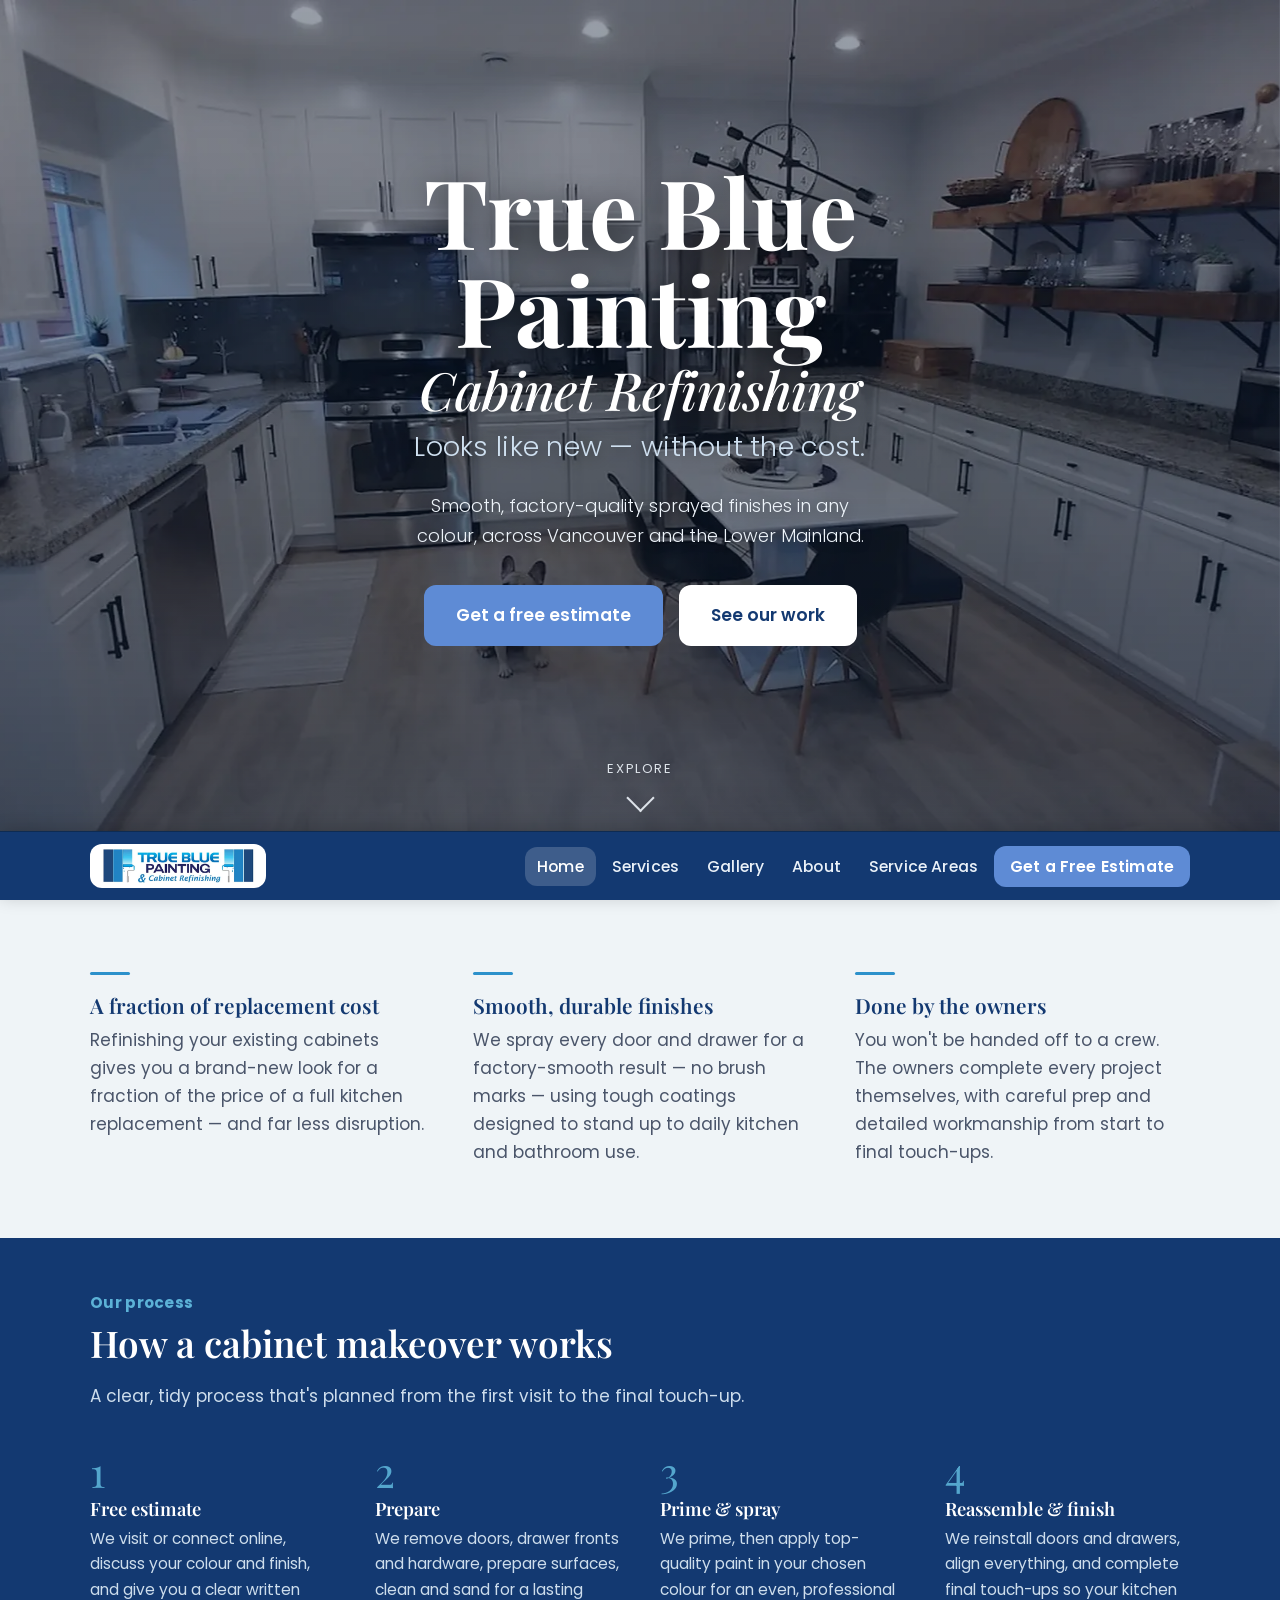
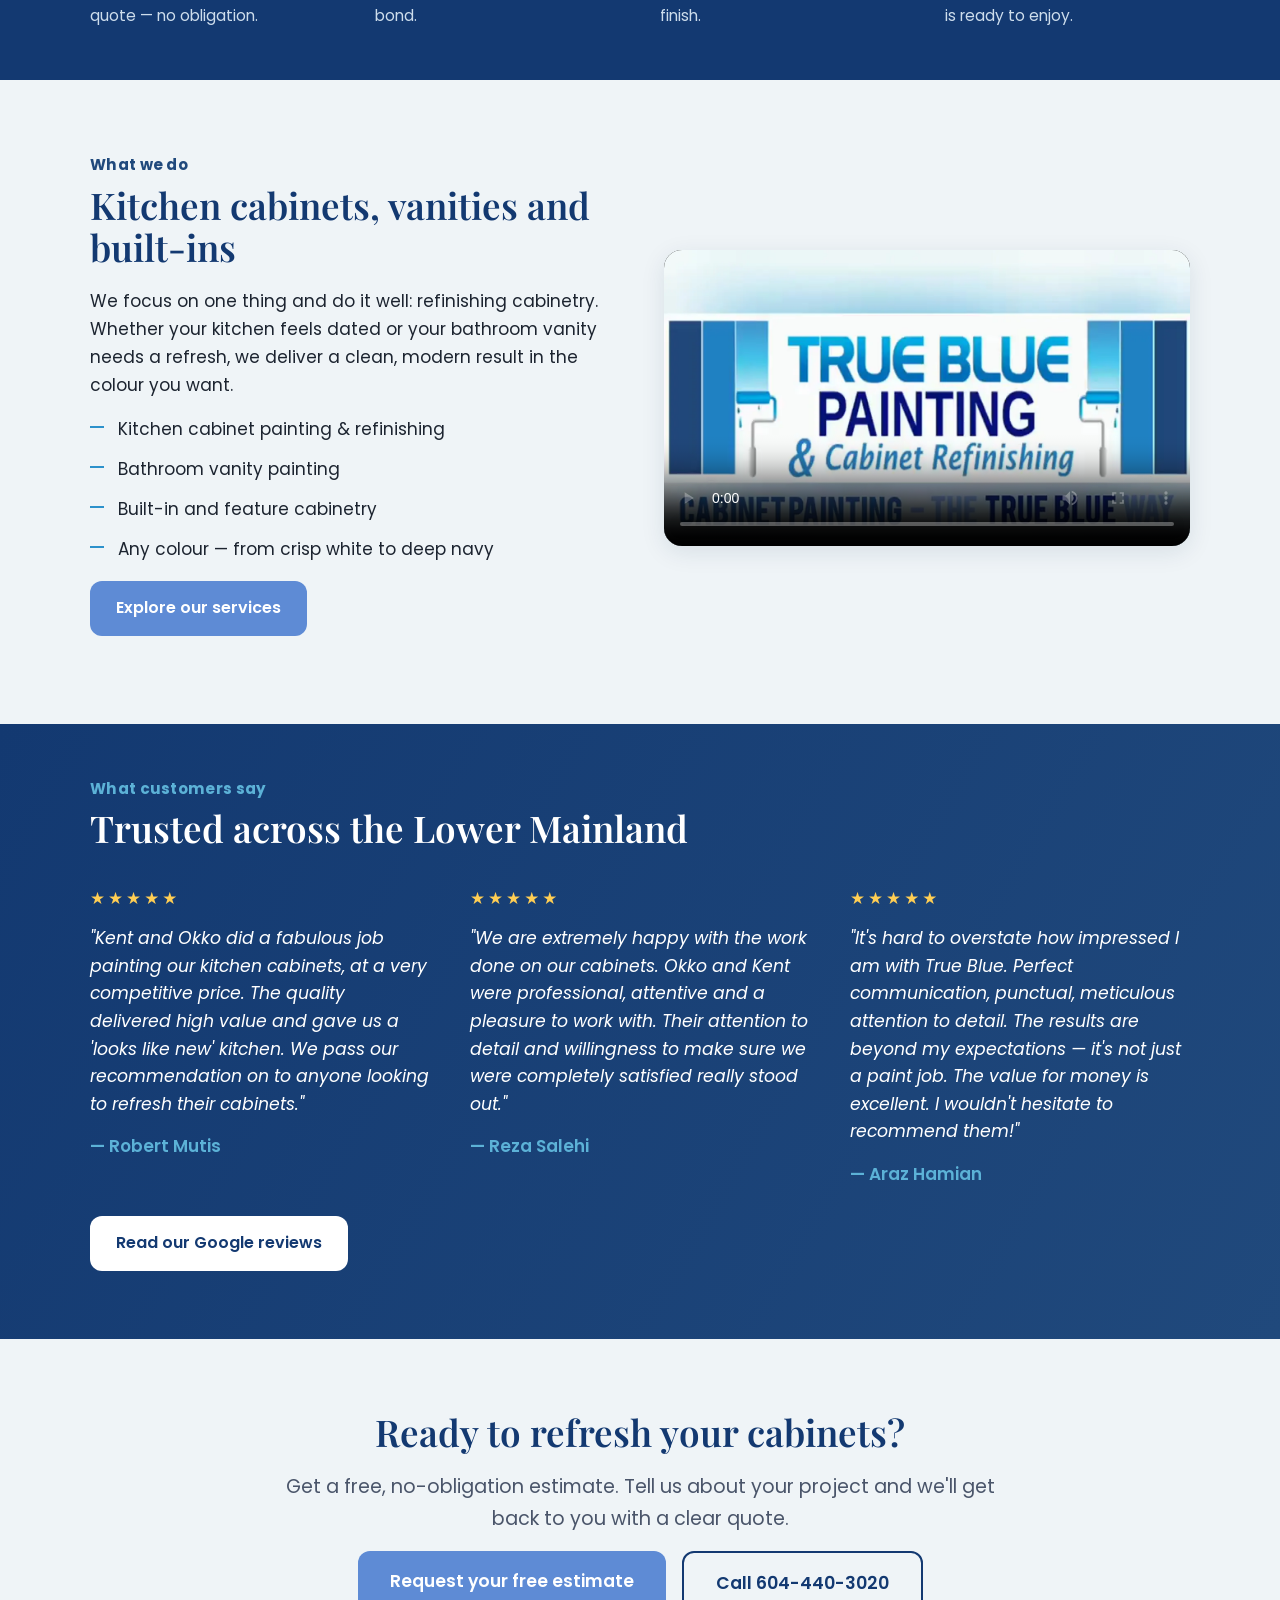
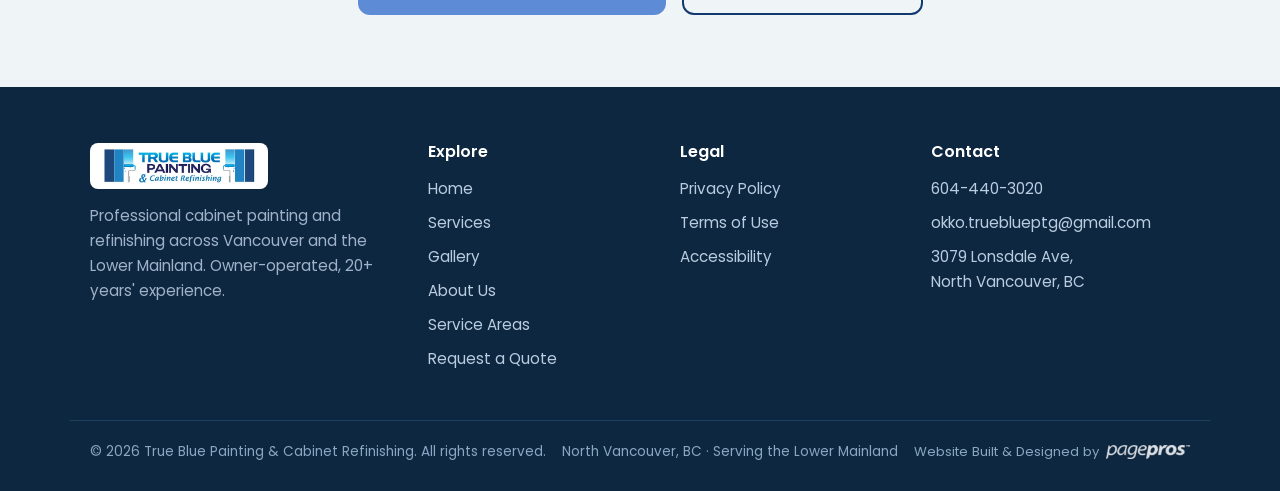
==== index.html @ 3042c71d "Add files via upload" ====
<!DOCTYPE html>
<html lang="en">
<head>
<meta charset="UTF-8">
<meta name="viewport" content="width=device-width, initial-scale=1, viewport-fit=cover">
<title>Cabinet Painting & Refinishing in Vancouver | True Blue Painting</title>
<meta name="description" content="True Blue Painting provides professional cabinet painting and refinishing across Vancouver, Burnaby, the North Shore and the Lower Mainland. Smooth sprayed finishes, any colour, 3-year warranty. Free estimates — call 604-440-3020.">
<link rel="canonical" href="https://truebluepainting.com/">
<meta property="og:title" content="Cabinet Painting & Refinishing in Vancouver | True Blue Painting">
<meta property="og:description" content="Transform kitchen cabinets and bathroom vanities with durable sprayed finishes in any colour. Owner-operated, 20+ years experience, 3-year warranty.">
<meta property="og:type" content="website">
<meta property="og:url" content="https://truebluepainting.com/">
<meta property="og:image" content="https://truebluepainting.com/assets/img/hero.webp">
<meta name="robots" content="index,follow">
<link rel="icon" type="image/png" sizes="48x48" href="assets/favicon-48.png">
<link rel="icon" type="image/png" sizes="512x512" href="assets/favicon-512.png">
<link rel="apple-touch-icon" href="assets/apple-touch-icon.png">
<link rel="preconnect" href="https://fonts.googleapis.com"><link rel="preconnect" href="https://fonts.gstatic.com" crossorigin>
<link href="https://fonts.googleapis.com/css2?family=Playfair+Display:wght@500;600;700&family=Poppins:wght@300;400;500;600;700&display=swap" rel="stylesheet">
<link rel="stylesheet" href="assets/style.css?v=1794429313">
<script type="application/ld+json">
{
  "@context":"https://schema.org",
  "@type":"HomeAndConstructionBusiness",
  "@id":"https://truebluepainting.com/#business",
  "name":"True Blue Painting & Cabinet Refinishing",
  "image":"https://truebluepainting.com/assets/img/hero.webp",
  "url":"https://truebluepainting.com/",
  "telephone":"+1-604-440-3020",
  "email":"okko.trueblueptg@gmail.com",
  "priceRange":"$$",
  "address":{"@type":"PostalAddress","streetAddress":"3079 Lonsdale Ave","addressLocality":"North Vancouver","addressRegion":"BC","addressCountry":"CA"},
  "areaServed":["Vancouver","Burnaby","North Vancouver","West Vancouver","Richmond","Surrey","Coquitlam","Port Coquitlam","Port Moody","New Westminster","Delta","Langley","Maple Ridge","Pitt Meadows","Abbotsford","Squamish","Lions Bay"],
  "description":"Cabinet painting and cabinet refinishing across Vancouver and the Lower Mainland. Smooth sprayed finishes in any colour with a 3-year warranty.",
  "founder":"Okko Eskes",
  "slogan":"Beautiful cabinets without the cost of replacement."
}
</script>
</head>
<body class="has-hero">
<a class="skip" href="#main">Skip to main content</a>

<!-- HEADER -->
<header class="site-header">
  <nav class="nav" aria-label="Primary">
    <a class="brand" href="index.html"><img class="logo" src="assets/img/logo-full.webp" alt="True Blue Painting and Cabinet Refinishing"></a>
    <button class="nav-toggle" aria-expanded="false" aria-controls="nav-links" aria-label="Open menu">
      <span></span><span></span><span></span>
    </button>
    <ul class="nav-links" id="nav-links">
      <li><a href="index.html" aria-current="page">Home</a></li>
      <li><a href="services.html">Services</a></li>
      <li><a href="gallery.html">Gallery</a></li>
      <li><a href="about.html">About</a></li>
      <li><a href="service-areas.html">Service Areas</a></li>
      <li><a class="nav-cta" href="quote.html">Get a Free Estimate</a></li>
    </ul>
  </nav>
</header>

<main id="main" tabindex="-1">

<!-- HERO -->
<section class="hero">
  <div class="hero-bg">
    <img src="assets/img/hero-main.webp" alt="A bright white kitchen refinished by True Blue Painting, with granite counters and open wood shelving" fetchpriority="high" decoding="async" width="2400" height="1200">
  </div>
  <div class="hero-inner">
    <h1 class="hero-brand reveal" style="--d:0s">
      <span class="brand-name">True Blue Painting</span>
      <span class="brand-sub">Cabinet Refinishing</span>
    </h1>
    <p class="hero-tagline reveal" style="--d:.16s">Looks like new — without the cost.</p>
    <p class="lead reveal" style="--d:.3s">Smooth, factory-quality sprayed finishes in any colour, across Vancouver and the Lower Mainland.</p>
    <div class="hero-ctas reveal" style="--d:.44s">
      <a class="btn btn-lg" href="quote.html">Get a free estimate</a>
      <a class="btn btn-lg btn-light" href="gallery.html">See our work</a>
    </div>
  </div>
  <a class="hero-scroll" href="#intro" aria-label="Scroll down to learn more">
    <span>Explore</span>
    <span class="chev" aria-hidden="true"></span>
  </a>
</section>

<!-- VALUE PROPS -->
<section id="intro">
  <div class="wrap">
    <div class="features">
      <div class="feature fade-in">
        <h3>A fraction of replacement cost</h3>
        <p>Refinishing your existing cabinets gives you a brand-new look for a fraction of the price of a full kitchen replacement — and far less disruption.</p>
      </div>
      <div class="feature fade-in d1">
        <h3>Smooth, durable finishes</h3>
        <p>We spray every door and drawer for a factory-smooth result — no brush marks — using tough coatings designed to stand up to daily kitchen and bathroom use.</p>
      </div>
      <div class="feature fade-in d2">
        <h3>Done by the owners</h3>
        <p>You won't be handed off to a crew. The owners complete every project themselves, with careful prep and detailed workmanship from start to final touch-ups.</p>
      </div>
    </div>
  </div>
</section>

<!-- PROCESS (real sequence -> numbered) -->
<section class="band section-tight">
  <div class="wrap">
    <p class="eyebrow" style="color:var(--wood)">Our process</p>
    <h2>How a cabinet makeover works</h2>
    <p style="max-width:62ch">A clear, tidy process that's planned from the first visit to the final touch-up.</p>
    <div class="flow">
      <div class="flow-step fade-in"><span class="n">1</span><h3>Free estimate</h3><p>We visit or connect online, discuss your colour and finish, and give you a clear written quote — no obligation.</p></div>
      <div class="flow-step fade-in d1"><span class="n">2</span><h3>Prepare</h3><p>We remove doors, drawer fronts and hardware, prepare surfaces, clean and sand for a lasting bond.</p></div>
      <div class="flow-step fade-in d2"><span class="n">3</span><h3>Prime &amp; spray</h3><p>We prime, then apply top-quality paint in your chosen colour for an even, professional finish.</p></div>
      <div class="flow-step fade-in d3"><span class="n">4</span><h3>Reassemble &amp; finish</h3><p>We reinstall doors and drawers, align everything, and complete final touch-ups so your kitchen is ready to enjoy.</p></div>
    </div>
  </div>
</section>

<!-- WHAT WE DO -->
<section>
  <div class="wrap two-col">
    <div>
      <p class="eyebrow">What we do</p>
      <h2>Kitchen cabinets, vanities and built-ins</h2>
      <p>We focus on one thing and do it well: refinishing cabinetry. Whether your kitchen feels dated or your bathroom vanity needs a refresh, we deliver a clean, modern result in the colour you want.</p>
      <ul class="checklist">
        <li>Kitchen cabinet painting &amp; refinishing</li>
        <li>Bathroom vanity painting</li>
        <li>Built-in and feature cabinetry</li>
        <li>Any colour — from crisp white to deep navy</li>
      </ul>
      <p style="margin-top:18px"><a class="btn" href="services.html">Explore our services</a></p>
    </div>
    <div>
      <video controls preload="metadata" playsinline poster="assets/vid/showcase-poster.webp"
             style="width:100%;border-radius:var(--radius);box-shadow:var(--shadow);background:#000;aspect-ratio:16/9"
             aria-label="Video showcasing True Blue Painting's cabinet refinishing work">
        <source src="assets/vid/showcase.mp4" type="video/mp4">
        Your browser doesn't support embedded video. <a href="assets/vid/showcase.mp4">Download the video</a> instead.
      </video>
    </div>
  </div>
</section>

<!-- REVIEWS -->
<section class="band band-wood section-tight">
  <div class="wrap">
    <p class="eyebrow" style="color:var(--wood)">What customers say</p>
    <h2>Trusted across the Lower Mainland</h2>
    <div class="quotes">
      <div class="quote fade-in">
        <div class="stars" aria-label="5 out of 5 stars">★★★★★</div>
        <p>"Kent and Okko did a fabulous job painting our kitchen cabinets, at a very competitive price. The quality delivered high value and gave us a 'looks like new' kitchen. We pass our recommendation on to anyone looking to refresh their cabinets."</p>
        <cite>— Robert Mutis</cite>
      </div>
      <div class="quote fade-in d1">
        <div class="stars" aria-label="5 out of 5 stars">★★★★★</div>
        <p>"We are extremely happy with the work done on our cabinets. Okko and Kent were professional, attentive and a pleasure to work with. Their attention to detail and willingness to make sure we were completely satisfied really stood out."</p>
        <cite>— Reza Salehi</cite>
      </div>
      <div class="quote fade-in d2">
        <div class="stars" aria-label="5 out of 5 stars">★★★★★</div>
        <p>"It's hard to overstate how impressed I am with True Blue. Perfect communication, punctual, meticulous attention to detail. The results are beyond my expectations — it's not just a paint job. The value for money is excellent. I wouldn't hesitate to recommend them!"</p>
        <cite>— Araz Hamian</cite>
      </div>
    </div>
    <p style="margin-top:28px"><a class="btn btn-light" href="https://share.google/3pnIwLA3FmVtyVYfr" target="_blank" rel="noopener">Read our Google reviews</a></p>
  </div>
</section>

<!-- CTA -->
<section>
  <div class="wrap center">
    <h2>Ready to refresh your cabinets?</h2>
    <p class="lead center">Get a free, no-obligation estimate. Tell us about your project and we'll get back to you with a clear quote.</p>
    <div class="hero-ctas" style="justify-content:center">
      <a class="btn btn-lg" href="quote.html">Request your free estimate</a>
      <a class="btn btn-lg btn-ghost" href="tel:+16044403020">Call 604-440-3020</a>
    </div>
  </div>
</section>

</main>

<!-- FOOTER -->
<footer class="site-footer">
  <div class="wrap footer-grid">
    <div>
      <a class="brand" href="index.html" style="color:#fff"><img class="logo" src="assets/img/logo-full.webp" alt="True Blue Painting and Cabinet Refinishing" style="height:46px;width:auto;background:#fff;padding:6px 10px;border-radius:8px"></a>
      <p style="margin-top:14px;color:#9fb3c8">Professional cabinet painting and refinishing across Vancouver and the Lower Mainland. Owner-operated, 20+ years' experience.</p>
    </div>
    <div>
      <h4>Explore</h4>
      <ul>
        <li><a href="index.html">Home</a></li>
        <li><a href="services.html">Services</a></li>
        <li><a href="gallery.html">Gallery</a></li>
        <li><a href="about.html">About Us</a></li>
        <li><a href="service-areas.html">Service Areas</a></li>
        <li><a href="quote.html">Request a Quote</a></li>
      </ul>
    </div>
    <div>
      <h4>Legal</h4>
      <ul>
        <li><a href="privacy-policy.html">Privacy Policy</a></li>
        <li><a href="terms-of-use.html">Terms of Use</a></li>
        <li><a href="accessibility.html">Accessibility</a></li>
      </ul>
    </div>
    <div>
      <h4>Contact</h4>
      <ul>
        <li><a href="tel:+16044403020">604-440-3020</a></li>
        <li><a href="mailto:okko.trueblueptg@gmail.com">okko.trueblueptg@gmail.com</a></li>
        <li>3079 Lonsdale Ave,<br>North Vancouver, BC</li>
      </ul>
    </div>
  </div>
  <div class="wrap footer-bottom">
    <span>© <span id="year">2025</span> True Blue Painting &amp; Cabinet Refinishing. All rights reserved.</span>
    <span>North Vancouver, BC · Serving the Lower Mainland</span>
    <a class="pagepros-credit" href="https://pagepros.io/" target="_blank" rel="noopener">Website Built &amp; Designed by <img src="assets/img/pagepros-logo.png" alt="Page Pros"></a>
  </div>
</footer>

<script>document.getElementById('year').textContent=new Date().getFullYear();</script>
<script src="assets/script.js?v=1794429313"></script>
</body>
</html>
---- assets/style.css ----
/* ===== True Blue Painting & Cabinet Refinishing — shared styles ===== */
:root{
  --blue-deep:#133971;   /* logo "PAINTING" navy */
  --blue:#2c91cb;        /* logo mid blue (accents, borders) */
  --blue-btn:#5e8bd5;    /* button colour (requested swatch) */
  --blue-dark:#20497c;   /* logo deep blue */
  --sky:#5cb2d7;         /* logo bright highlight */
  --paper:#eff4f7;       /* logo pale blue-white */
  --white:#ffffff;
  --ink:#1c2430;
  --ink-soft:#4a556a;
  --border:#d8e3ee;
  --wood:#5cb2d7;        /* accent now logo sky blue */
  --ok:#1f7a4d;
  --maxw:1140px;
  --header-h:72px;
  --radius:18px;      /* cards, forms, images (medium) */
  --radius-sm:12px;   /* buttons, inputs, nav items, chips (small) */
  --radius-lg:24px;   /* hero image, feature blocks (large) */
  --shadow:0 6px 24px rgba(18,48,79,.10);
  --font-head:"Playfair Display",Georgia,"Times New Roman",serif;
  --font-body:"Poppins",system-ui,-apple-system,Segoe UI,Roboto,Helvetica,Arial,sans-serif;
}
*{box-sizing:border-box}
html{scroll-behavior:smooth}
@media (prefers-reduced-motion:reduce){html{scroll-behavior:auto}*{animation-duration:.001ms!important;transition-duration:.001ms!important}}
html,body{overflow-x:hidden;max-width:100%}
body{
  margin:0;font-family:var(--font-body);color:var(--ink);
  background:var(--paper);line-height:1.65;font-size:17px;-webkit-font-smoothing:antialiased;
}
/* Long words/URLs/emails never force horizontal scroll */
p,li,a,span,h1,h2,h3,h4,figcaption,label,td,th{overflow-wrap:break-word}
h1,h2,h3,h4{font-family:var(--font-head);color:var(--blue-deep);line-height:1.15;font-weight:600;margin:0 0 .5em}
h1{font-size:clamp(2.1rem,5vw,3.4rem);letter-spacing:-.01em}
h2{font-size:clamp(1.6rem,3.4vw,2.3rem)}
h3{font-size:1.25rem}
p{margin:0 0 1rem;max-width:68ch}
a{color:var(--blue-dark)}
img{max-width:100%;height:auto;display:block}
.wrap{max-width:var(--maxw);margin:0 auto;padding:0 20px}
.sr-only{position:absolute;width:1px;height:1px;padding:0;margin:-1px;overflow:hidden;clip:rect(0,0,0,0);border:0}

/* Skip link */
.skip{position:absolute;left:8px;top:-48px;background:var(--blue-deep);color:#fff;padding:10px 16px;border-radius:var(--radius-sm);z-index:200;transition:top .15s}
.skip:focus{top:8px}

/* Focus visibility */
a:focus-visible,button:focus-visible,input:focus-visible,textarea:focus-visible,select:focus-visible,[tabindex]:focus-visible{
  outline:3px solid var(--blue-deep);outline-offset:2px;border-radius:8px;
  box-shadow:0 0 0 5px rgba(92,178,215,.45)
}
/* On dark bands, use a light focus ring so it stays visible */
.band a:focus-visible,.band button:focus-visible,.site-footer a:focus-visible{
  outline-color:#fff;box-shadow:0 0 0 5px rgba(92,178,215,.6)
}

/* ===== Header ===== */
/* Default (non-hero pages): solid sticky bar at top */
.site-header{position:sticky;top:0;left:0;right:0;z-index:100;background:var(--blue-deep);border-bottom:1px solid #0e2b52}
body:not(.has-hero) main{padding-top:0}

/* Hero pages: bar sits at the BOTTOM of the hero (solid blue, full width) */
body.has-hero .site-header{position:absolute;top:var(--hero-bar-top,calc(100svh - var(--header-h)));bottom:auto;background:var(--blue-deep);border-bottom:none;border-top:1px solid #0e2b52;box-shadow:0 -2px 16px rgba(0,0,0,.18)}
/* Once scrolled past the hero, JS adds .stuck -> fixed solid bar at top */
body.has-hero .site-header.stuck{position:fixed;top:0;bottom:auto;border-top:none;border-bottom:1px solid #0e2b52;box-shadow:0 2px 16px rgba(0,0,0,.18);animation:headerDrop .3s ease}
@keyframes headerDrop{from{transform:translateY(-100%)}to{transform:translateY(0)}}
@media (prefers-reduced-motion:reduce){body.has-hero .site-header.stuck{animation:none}}
.nav{display:flex;align-items:center;justify-content:space-between;gap:16px;padding:12px 20px;max-width:var(--maxw);margin:0 auto}
.brand{display:flex;align-items:center;gap:12px;text-decoration:none;color:var(--blue-deep);font-family:var(--font-head);font-weight:600;font-size:1.15rem;line-height:1.1}
.brand .logo{height:44px;width:auto;flex:0 0 auto;background:#fff;padding:5px 9px;border-radius:var(--radius-sm)}
@media (max-width:520px){.brand .logo{height:36px}}
.brand .brand-text{display:none}
.nav-links{display:flex;align-items:center;gap:4px;list-style:none;margin:0;padding:0}
.nav-links a{text-decoration:none;color:#eaf1f8;padding:9px 12px;border-radius:var(--radius-sm);font-weight:500;font-size:.98rem;letter-spacing:.01em}
.nav-links a:hover{background:rgba(255,255,255,.14);color:#fff}
.nav-links a[aria-current="page"]:not(.nav-cta){color:#fff;background:rgba(255,255,255,.18)}
.nav-cta[aria-current="page"]{color:#fff!important;background:var(--blue-btn)!important}
.nav-cta{background:var(--blue-btn);color:#fff!important;padding:10px 16px!important;border-radius:var(--radius-sm);font-weight:600!important}
.nav-cta:hover{background:var(--blue-dark)}
.nav-toggle{display:none;background:none;border:1px solid rgba(255,255,255,.4);border-radius:var(--radius-sm);padding:8px 10px;cursor:pointer}
.nav-toggle span{display:block;width:22px;height:2px;background:#fff;margin:4px 0}
@media (max-width:860px){
  .nav-toggle{display:block}
  /* Default: dropdown from the top (non-hero pages & stuck header) */
  .nav-links{position:fixed;inset:var(--header-h) 0 auto 0;flex-direction:column;align-items:stretch;background:var(--blue-deep);border-bottom:1px solid #0e2b52;padding:12px 20px;gap:2px;transform:translateY(-130%);transition:transform .25s,visibility .25s;visibility:hidden;box-shadow:var(--shadow)}
  .nav-links.open{transform:translateY(0);visibility:visible}
  .nav-cta{display:block;text-align:center;margin-top:6px}
  .nav-links a{padding:13px 12px;font-size:1.05rem}
  /* Hero pages before scroll: bar is at the bottom, so menu expands UPWARD */
  body.has-hero .site-header:not(.stuck) .nav-links{inset:auto 0 var(--header-h) 0;border-bottom:none;border-top:1px solid #0e2b52;transform:translateY(130%)}
  body.has-hero .site-header:not(.stuck) .nav-links.open{transform:translateY(0)}
}

/* ===== Buttons ===== */
.btn{display:inline-block;background:var(--blue-btn);color:#fff;text-decoration:none;font-weight:600;padding:14px 26px;border-radius:var(--radius-sm);border:none;cursor:pointer;font-size:1rem;transition:background .15s,transform .05s}
.btn:hover{background:var(--blue-dark)}
.btn:active{transform:translateY(1px)}
.btn-lg{padding:16px 32px;font-size:1.08rem}
.btn-ghost{background:transparent;color:var(--blue-deep);border:2px solid var(--blue-deep)}
.btn-ghost:hover{background:var(--blue-deep);color:#fff}
.btn-light{background:#fff;color:var(--blue-deep)}
.btn-light:hover{background:#eef2f6}

/* ===== Sections ===== */
section{padding:72px 0}
.section-tight{padding:52px 0}
.lead{font-size:1.2rem;color:var(--ink-soft);max-width:60ch}
.center{text-align:center}
.center p{margin-left:auto;margin-right:auto}
.eyebrow{color:var(--blue-dark);font-weight:700;font-size:.95rem;letter-spacing:.02em;margin:0 0 .4rem}

/* ===== Hero (full-screen, overlaid text) ===== */
.hero{
  position:relative;
  min-height:100vh;min-height:100svh;
  display:flex;align-items:center;justify-content:center;
  text-align:center;color:#fff;overflow:hidden;
  padding:40px 20px calc(var(--header-h) + 60px);   /* bottom room for the nav bar + scroll cue */
}
.hero-bg{position:absolute;inset:0;z-index:0;overflow:hidden}
.hero-bg img{width:100%;height:100%;object-fit:cover;transform:scale(1.08);animation:heroZoom 18s ease-out forwards}
@keyframes heroZoom{from{transform:scale(1.08)}to{transform:scale(1)}}
.hero-bg::after{content:"";position:absolute;inset:0;
  background:linear-gradient(to bottom,rgba(10,26,48,.42),rgba(10,26,48,.5) 55%,rgba(10,26,48,.68));}
.hero-inner{position:relative;z-index:1;max-width:680px;margin:0 auto}
/* Hero brand lockup — dominant name, mid-size sub, then tagline */
.hero-brand{margin:0 0 .5rem;text-shadow:0 2px 28px rgba(0,0,0,.45);line-height:1.02;display:flex;flex-direction:column;gap:.1em}
.hero-brand .brand-name{color:#fff;font-weight:700;font-size:clamp(2.9rem,8.5vw,6rem)}
.hero-brand .brand-sub{color:#fff;font-weight:500;font-style:italic;font-size:clamp(1.7rem,5vw,3.3rem)}
.hero-tagline{color:#cfe0f0;font-family:var(--font-body);font-weight:300;letter-spacing:.01em;font-size:clamp(1.1rem,2.8vw,1.7rem);margin:0 0 1.3rem;text-shadow:0 1px 14px rgba(0,0,0,.4)}
.hero .lead{color:#eef4fa;max-width:48ch;margin:0 auto 2.2rem;text-shadow:0 1px 12px rgba(0,0,0,.35);font-size:1.12rem;font-weight:300}
.hero-ctas{display:flex;flex-wrap:wrap;gap:16px;justify-content:center}
/* Staggered reveal-on-load */
.reveal{opacity:0;transform:translateY(22px);animation:revealUp .9s cubic-bezier(.2,.65,.3,1) forwards;animation-delay:var(--d,0s)}
@keyframes revealUp{to{opacity:1;transform:translateY(0)}}
@media (prefers-reduced-motion:reduce){
  .hero-bg img{animation:none;transform:scale(1)}
  .reveal{opacity:1;transform:none;animation:none}
}
/* Scroll-down cue */
.hero-scroll{position:absolute;left:50%;bottom:calc(var(--header-h) + 20px);transform:translateX(-50%);z-index:1;
  color:#eef4fa;font-size:.82rem;letter-spacing:.12em;text-transform:uppercase;text-decoration:none;
  display:flex;flex-direction:column;align-items:center;gap:8px;opacity:.9}
.hero-scroll:hover{opacity:1;color:#fff}
.hero-scroll .chev{width:20px;height:20px;border-right:2px solid currentColor;border-bottom:2px solid currentColor;transform:rotate(45deg);animation:heroBounce 1.8s infinite}
@keyframes heroBounce{0%,100%{transform:rotate(45deg) translate(0,0)}50%{transform:rotate(45deg) translate(4px,4px)}}
@media (prefers-reduced-motion:reduce){.hero-scroll .chev{animation:none}}
@media (max-width:600px){
  /* Shorter, more compact hero on mobile so it all fits and more of the wide photo shows */
  .hero{min-height:0;flex-direction:column;padding-top:calc(var(--header-h) + 28px);padding-bottom:40px}
  .hero-inner{width:100%}
  /* Smaller, tighter brand lockup */
  .hero-brand .brand-name{font-size:clamp(2.3rem,10.5vw,3.2rem)}
  .hero-brand .brand-sub{font-size:clamp(1.3rem,6vw,1.9rem)}
  .hero-brand{margin-bottom:.3rem}
  .hero-tagline{font-size:1rem;margin-bottom:.9rem}
  .hero .lead{font-size:.95rem;line-height:1.5;margin-bottom:1.3rem;max-width:34ch}
  /* Compact, auto-width buttons */
  .hero-ctas{gap:10px;flex-direction:column;align-items:center;margin-bottom:.2rem}
  .hero-ctas .btn-lg{padding:12px 26px;font-size:.98rem;width:auto;min-width:210px}
  /* Scroll cue flows below buttons, compact, well clear of the nav bar */
  .hero-scroll{position:static;transform:none;left:auto;bottom:auto;margin:1rem auto 0;width:100%}
  .hero-scroll .chev{width:16px;height:16px}
}

/* ===== Before/After slider ===== */
.ba{position:relative;width:100%;aspect-ratio:4/3;border-radius:var(--radius);overflow:hidden;box-shadow:var(--shadow);user-select:none;background:#dfe4ea}
.ba img{position:absolute;inset:0;width:100%;height:100%;object-fit:cover}
.ba .after-img{clip-path:inset(0 0 0 50%)}
.ba-label{position:absolute;bottom:12px;padding:5px 11px;border-radius:999px;font-size:.78rem;font-weight:700;letter-spacing:.03em;color:#fff;background:rgba(18,48,79,.82)}
.ba-label.before{left:12px}
.ba-label.after{right:12px;background:rgba(31,111,178,.9)}
.ba-range{position:absolute;inset:0;width:100%;height:100%;margin:0;opacity:0;cursor:ew-resize}
.ba-handle{position:absolute;top:0;bottom:0;left:50%;width:4px;background:#fff;transform:translateX(-50%);box-shadow:0 0 0 1px rgba(18,48,79,.25);pointer-events:none}
.ba-handle::after{content:"";position:absolute;top:50%;left:50%;width:40px;height:40px;transform:translate(-50%,-50%);background:#fff;border-radius:50%;box-shadow:var(--shadow);background-image:url("data:image/svg+xml,%3Csvg xmlns='http://www.w3.org/2000/svg' width='22' height='22' fill='none' stroke='%2312304f' stroke-width='2.2' stroke-linecap='round' stroke-linejoin='round'%3E%3Cpath d='M8 7l-4 4 4 4M14 7l4 4-4 4'/%3E%3C/svg%3E");background-repeat:no-repeat;background-position:center}

/* ===== Cards ===== */
.grid{display:grid;gap:24px}
.cols-2{grid-template-columns:repeat(2,1fr)}
.cols-3{grid-template-columns:repeat(3,1fr)}
.cols-4{grid-template-columns:repeat(4,1fr)}
@media (max-width:860px){.cols-3,.cols-4{grid-template-columns:1fr 1fr}}
@media (max-width:560px){.cols-2,.cols-3,.cols-4{grid-template-columns:1fr}}
.card{background:#fff;border:1px solid var(--border);border-radius:var(--radius);padding:28px;border-top:4px solid var(--blue)}
.card h3{margin-top:0}

/* ===== Steps (real sequence => numbering OK) ===== */
.steps{counter-reset:step;display:grid;gap:20px;grid-template-columns:repeat(4,1fr)}
@media (max-width:860px){.steps{grid-template-columns:1fr 1fr}}
@media (max-width:560px){.steps{grid-template-columns:1fr}}
.step{background:#fff;border:1px solid var(--border);border-radius:var(--radius);padding:24px 22px;position:relative}
.step::before{counter-increment:step;content:counter(step);display:inline-flex;align-items:center;justify-content:center;width:38px;height:38px;border-radius:50%;background:var(--blue-deep);color:#fff;font-family:var(--font-head);font-weight:600;margin-bottom:12px}
.step h3{font-size:1.1rem;margin:0 0 .3rem}
.step p{font-size:.96rem;margin:0;color:var(--ink-soft)}

/* ===== Band ===== */
.band{background:var(--blue-deep);color:#eaf1f8}
.band h2,.band h3{color:#fff}
.band p{color:#cdddec}
/* Step cards sit on the band but have white backgrounds — keep their text dark */
.band .step h3{color:var(--blue-deep)}
.band .step p{color:var(--ink-soft)}
.band-wood{background:linear-gradient(120deg,var(--blue-deep),var(--blue-dark))}

/* ===== Gallery ===== */
.gallery{display:grid;grid-template-columns:repeat(3,1fr);gap:20px;align-items:stretch}
@media (max-width:860px){.gallery{grid-template-columns:1fr 1fr}}
@media (max-width:560px){.gallery{grid-template-columns:1fr}}
.gallery figure{margin:0;border-radius:var(--radius);overflow:hidden;background:#fff;display:flex;flex-direction:column;box-shadow:0 4px 16px rgba(18,48,79,.07)}
.gallery figure img{width:100%;aspect-ratio:3/2;object-fit:cover;display:block}
.gallery figcaption{padding:14px 16px;font-size:.95rem;color:var(--blue-deep);font-weight:500}

/* ===== Reviews ===== */
.review{background:#fff;border:1px solid var(--border);border-radius:var(--radius);padding:26px}
.review .stars{color:#a06c00;letter-spacing:2px;margin-bottom:10px}
.review p{font-style:italic;color:var(--ink)}
.review cite{display:block;margin-top:12px;font-style:normal;font-weight:600;color:var(--blue-deep)}

/* ===== Areas list ===== */
.areas{columns:3;column-gap:28px}
@media (max-width:760px){.areas{columns:2}}
@media (max-width:460px){.areas{columns:1}}
.areas li{margin:0 0 8px;break-inside:avoid;list-style:none}
.areas a{text-decoration:none;color:var(--ink)}
.areas a:hover{color:var(--blue)}
.areas li::before{content:"›";color:var(--wood);font-weight:700;margin-right:8px}

/* ===== Forms ===== */
.form{background:#fff;border:1px solid var(--border);border-radius:var(--radius);padding:30px;box-shadow:var(--shadow)}
.field{margin-bottom:18px}
.field label{display:block;font-weight:600;margin-bottom:6px;color:var(--blue-deep)}
.field .req{color:#b3261e}
.field input,.field textarea,.field select{width:100%;padding:12px 14px;border:1px solid #c6ced8;border-radius:var(--radius-sm);font:inherit;background:#fff;color:var(--ink)}
.field input:focus,.field textarea:focus{border-color:var(--blue)}
.field textarea{min-height:130px;resize:vertical}
.field .hint{font-size:.85rem;color:var(--ink-soft);margin-top:4px}
fieldset{border:none;margin:0;padding:0}

/* ===== Contact strip ===== */
.contact-strip{display:grid;grid-template-columns:repeat(3,1fr);gap:18px}
@media (max-width:760px){.contact-strip{grid-template-columns:1fr}}
.contact-strip a,.contact-strip>div{display:flex;gap:14px;align-items:center;background:#fff;border:1px solid var(--border);border-radius:var(--radius);padding:18px;text-decoration:none;color:var(--ink);min-width:0}
.contact-strip a:hover{border-color:var(--blue)}
.contact-strip a>span:last-child,.contact-strip>div>span:last-child{min-width:0;overflow-wrap:anywhere}
.contact-strip b{display:block;color:var(--blue-deep)}

/* ===== Footer ===== */
.site-footer{background:#0e2740;color:#b9cde0;padding:56px 0 28px;font-size:.95rem}
.site-footer h4{color:#fff;font-family:var(--font-body);font-size:1rem;margin:0 0 14px}
.footer-grid{display:grid;grid-template-columns:1.4fr 1fr 1fr 1.2fr;gap:36px}
@media (max-width:760px){.footer-grid{grid-template-columns:1fr 1fr}}
@media (max-width:460px){.footer-grid{grid-template-columns:1fr}}
.site-footer a{color:#b9cde0;text-decoration:none}
.site-footer a:hover{color:#fff;text-decoration:underline}
.site-footer ul{list-style:none;margin:0;padding:0}
.site-footer li{margin-bottom:9px}
.footer-bottom{border-top:1px solid #1d3f60;margin-top:40px;padding-top:20px;display:flex;flex-wrap:wrap;justify-content:space-between;gap:12px;color:#8aa6c2;font-size:.85rem}
.footer-bottom a{color:#8aa6c2}

/* ===== Legal pages ===== */
.legal{max-width:800px;margin:0 auto;padding:56px 20px}
.legal h2{margin-top:2em}
.legal h1{margin-bottom:.2em}
.legal .updated{color:var(--ink-soft);margin-bottom:2em}
.legal ul{padding-left:1.2em}
.legal li{margin-bottom:.5em}

/* ===== Misc ===== */
.pill{display:inline-block;background:#dcebf6;color:var(--blue-deep);font-weight:600;font-size:.85rem;padding:5px 13px;border-radius:999px;margin-bottom:16px}
.divider{height:1px;background:var(--border);margin:0}
.two-col{display:grid;grid-template-columns:1fr 1fr;gap:48px;align-items:center}
.two-col>*{min-width:0}
@media (max-width:860px){.two-col{grid-template-columns:1fr;gap:28px}}
.checklist{list-style:none;padding:0;margin:0}
.checklist li{padding-left:28px;position:relative;margin-bottom:12px}
.checklist li::before{content:"";position:absolute;left:0;top:11px;width:14px;height:2px;background:var(--blue)}
.breadcrumb{font-size:.88rem;color:var(--ink-soft);padding:16px 0 0}
.breadcrumb a{color:var(--ink-soft)}

/* ===== Scroll-reveal for sections below the hero ===== */
.fade-in{opacity:0;transform:translateY(28px);transition:opacity .7s ease,transform .7s cubic-bezier(.2,.65,.3,1)}
.fade-in.in{opacity:1;transform:none}
.fade-in.d1{transition-delay:.08s}
.fade-in.d2{transition-delay:.16s}
.fade-in.d3{transition-delay:.24s}
@media (prefers-reduced-motion:reduce){.fade-in{opacity:1;transform:none;transition:none}}

/* ===== Open, boxless layouts (replacing repetitive cards) ===== */
/* Feature columns — no border, no box, just content + whitespace */
.features{display:grid;grid-template-columns:repeat(3,1fr);gap:48px}
@media (max-width:760px){.features{grid-template-columns:1fr;gap:36px}}
.feature{position:relative;padding-top:22px}
.feature::before{content:"";position:absolute;top:0;left:0;width:40px;height:3px;background:var(--blue);border-radius:2px}
.feature h3{margin:0 0 .5rem;font-size:1.3rem}
.feature p{margin:0;color:var(--ink-soft)}
.band .feature h3{color:#fff}
.band .feature p{color:#cdddec}
.band .feature::before{background:var(--sky)}

/* Process flow — big numbers, no boxes */
.flow{display:grid;grid-template-columns:repeat(4,1fr);gap:40px;margin-top:40px;counter-reset:fstep}
@media (max-width:760px){.flow{grid-template-columns:1fr 1fr;gap:32px}}
@media (max-width:460px){.flow{grid-template-columns:1fr}}
.flow-step{counter-increment:fstep}
.flow-step .n{font-family:var(--font-head);font-size:2.6rem;line-height:1;color:var(--sky);opacity:.9;margin-bottom:.4rem;display:block}
.flow-step h3{margin:0 0 .4rem;font-size:1.15rem;color:#fff}
.flow-step p{margin:0;font-size:.97rem;color:#cdddec}

/* Quotes — open testimonial style, no heavy box */
.quotes{display:grid;grid-template-columns:repeat(3,1fr);gap:40px;margin-top:36px}
@media (max-width:760px){.quotes{grid-template-columns:1fr;gap:32px}}
.quote{position:relative;padding-left:0}
.quote .stars{color:#ffce54;letter-spacing:3px;margin-bottom:12px;font-size:1.05rem}
.quote p{font-style:italic;font-size:1.08rem;line-height:1.6;color:#fff;margin:0 0 14px}
.quote cite{font-style:normal;font-weight:600;color:var(--sky)}

/* Plain contact rows — no boxes */
.contact-rows{display:flex;flex-direction:column;gap:2px;margin-top:20px}
.contact-rows a,.contact-rows div{display:block;padding:14px 0;border-bottom:1px solid var(--border);text-decoration:none;color:var(--ink)}
.contact-rows a:last-child,.contact-rows div:last-child{border-bottom:none}
.contact-rows b{display:block;color:var(--blue-deep);font-size:.85rem;text-transform:uppercase;letter-spacing:.06em;margin-bottom:3px}
.contact-rows a:hover b{color:var(--blue)}

/* Contact rows on dark bands */
.band .contact-rows a,.band .contact-rows div{color:#eaf1f8;border-bottom-color:rgba(255,255,255,.18)}
.band .contact-rows b{color:#fff}
.band .contact-rows a:hover b{color:var(--sky)}

/* ===== Page Pros footer credit ===== */
.pagepros-credit{display:inline-flex;align-items:center;gap:7px;color:#8aa6c2;font-size:.82rem;text-decoration:none;white-space:nowrap}
.pagepros-credit img{height:14px;width:auto;opacity:.85;transition:opacity .15s}
.pagepros-credit:hover{color:#cfe0f0}
.pagepros-credit:hover img{opacity:1}
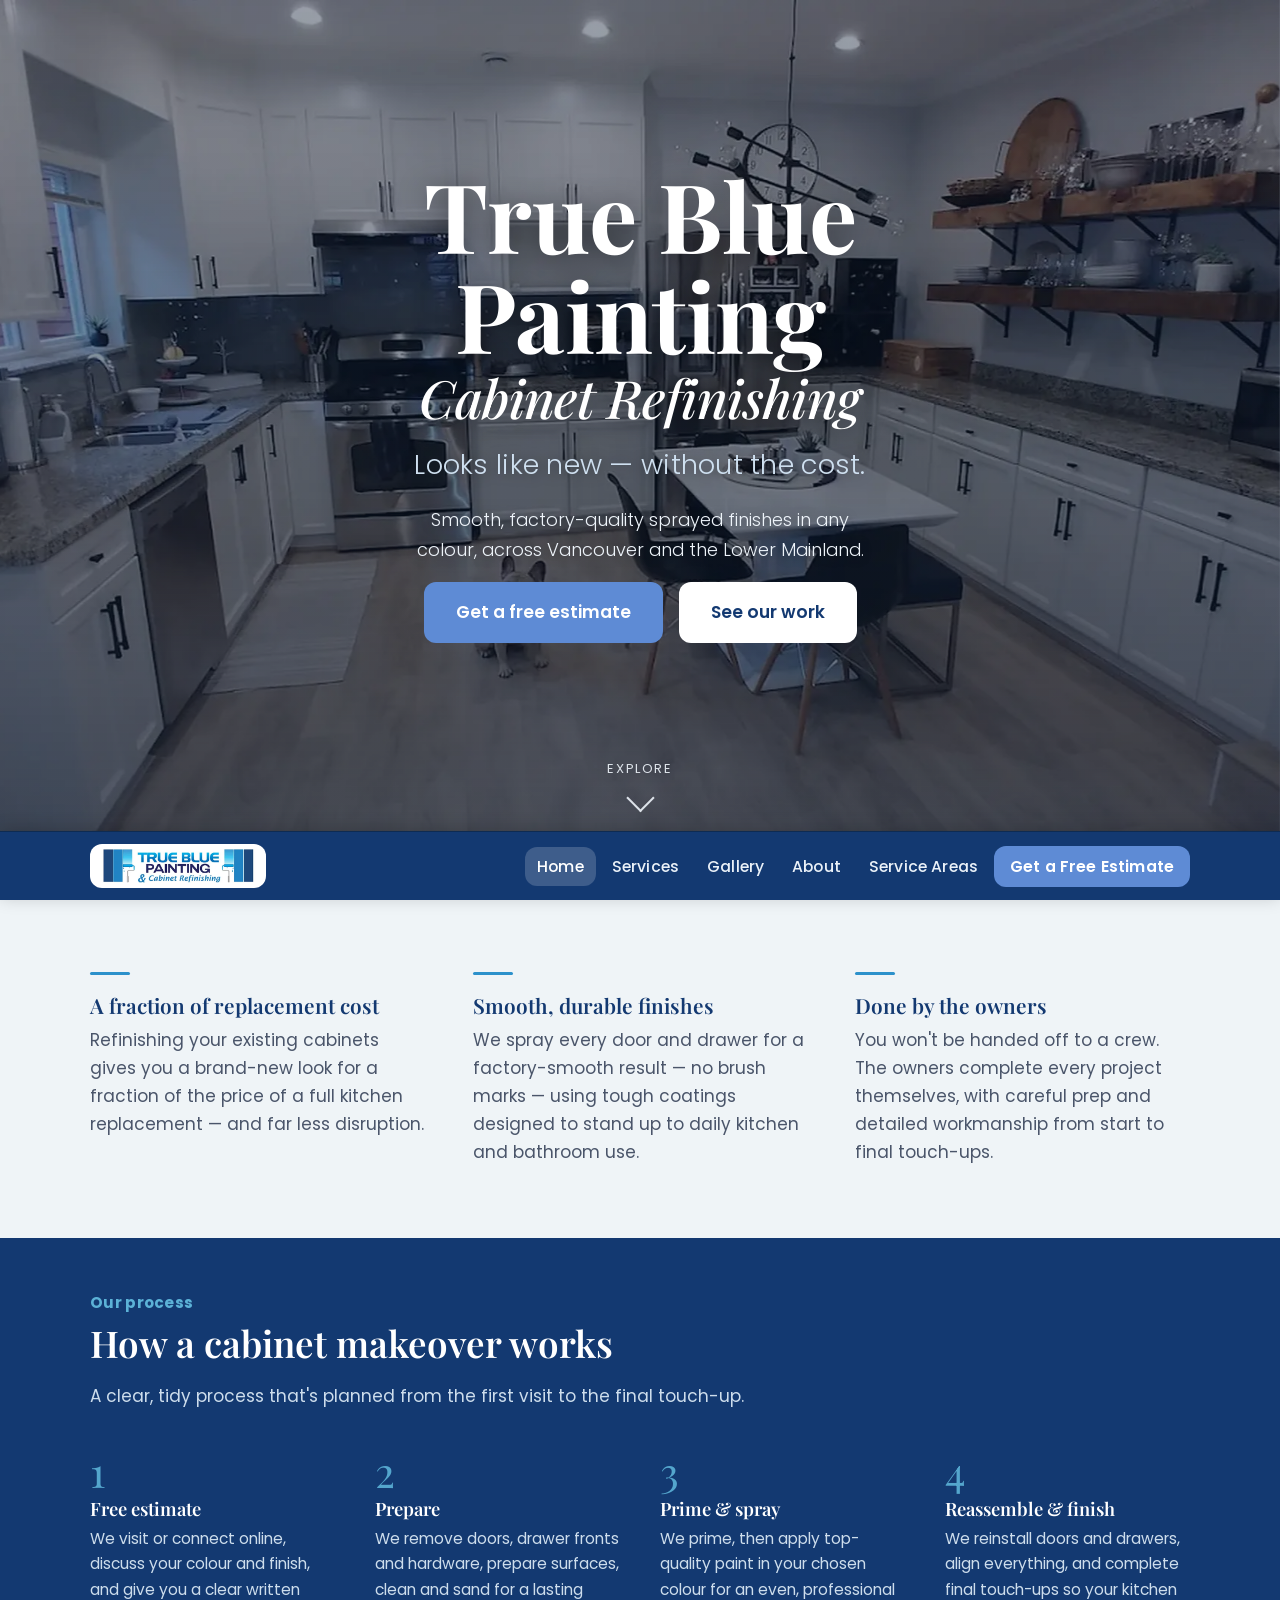
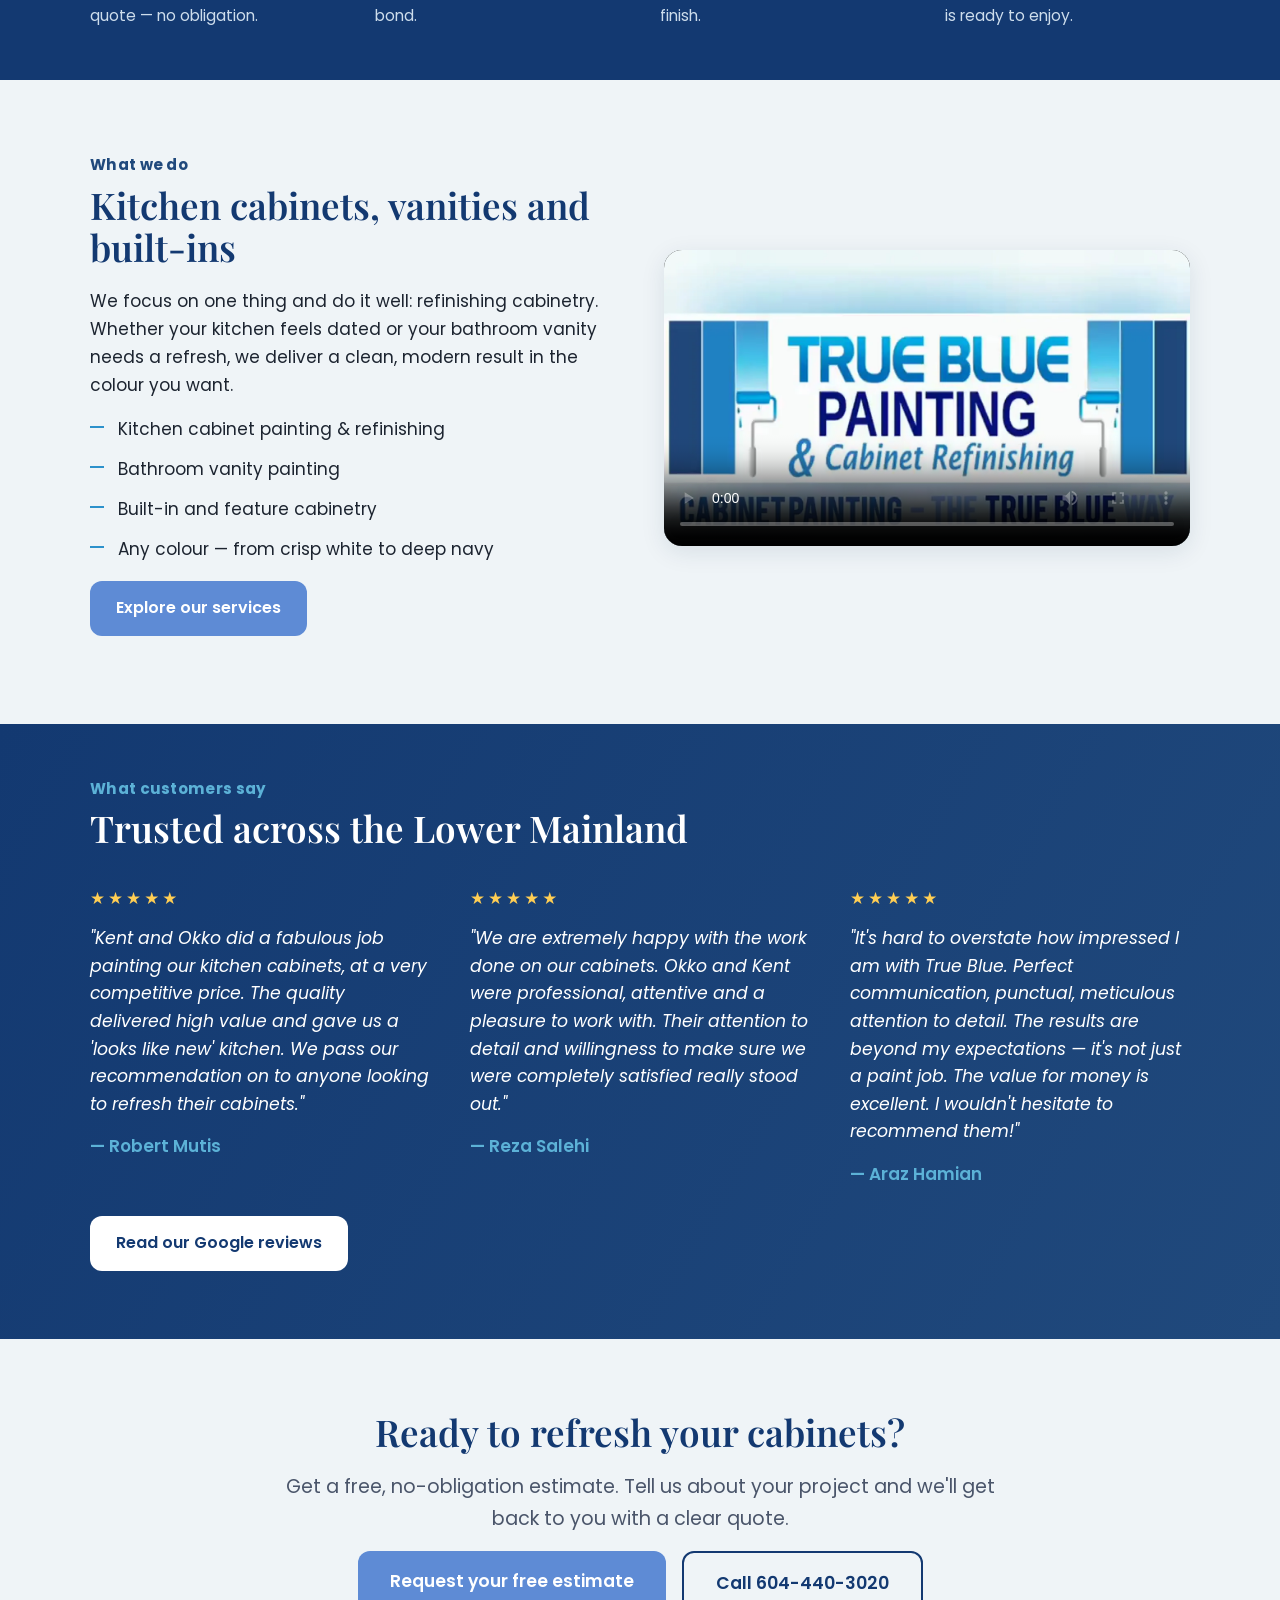
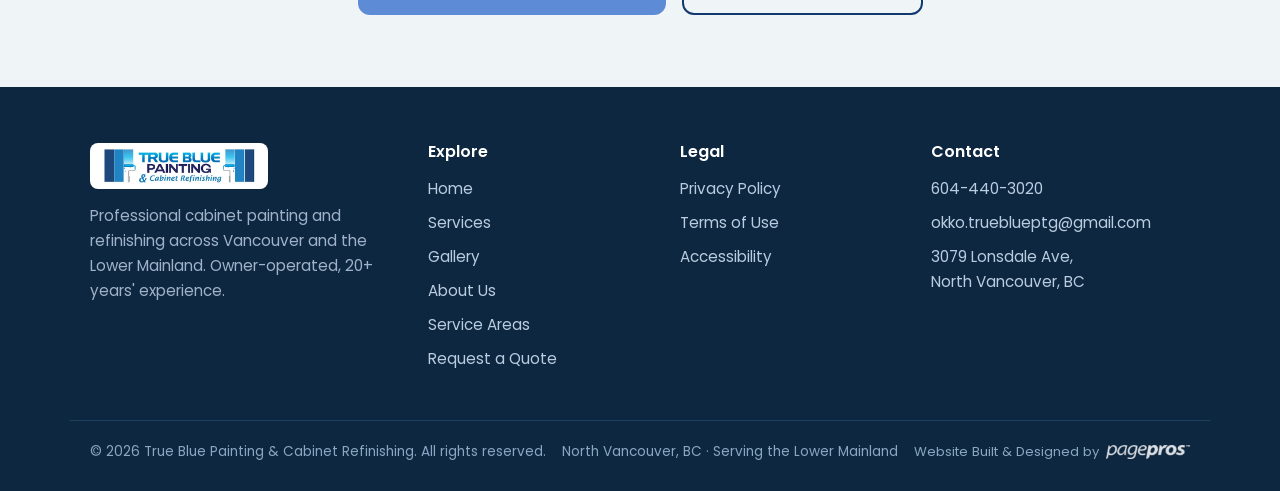
==== commit 7cd95f34: "Add files via upload" ====
--- a/index.html
+++ b/index.html
@@ -17,7 +17,7 @@
 <link rel="apple-touch-icon" href="assets/apple-touch-icon.png">
 <link rel="preconnect" href="https://fonts.googleapis.com"><link rel="preconnect" href="https://fonts.gstatic.com" crossorigin>
 <link href="https://fonts.googleapis.com/css2?family=Playfair+Display:wght@500;600;700&family=Poppins:wght@300;400;500;600;700&display=swap" rel="stylesheet">
-<link rel="stylesheet" href="assets/style.css?v=1794429313">
+<link rel="stylesheet" href="assets/style.css?v=1794489524">
 <script type="application/ld+json">
 {
   "@context":"https://schema.org",
@@ -227,6 +227,6 @@
 </footer>
 
 <script>document.getElementById('year').textContent=new Date().getFullYear();</script>
-<script src="assets/script.js?v=1794429313"></script>
+<script src="assets/script.js?v=1794489524"></script>
 </body>
 </html>
--- a/assets/style.css
+++ b/assets/style.css
@@ -125,11 +125,14 @@
   background:linear-gradient(to bottom,rgba(10,26,48,.42),rgba(10,26,48,.5) 55%,rgba(10,26,48,.68));}
 .hero-inner{position:relative;z-index:1;max-width:680px;margin:0 auto}
 /* Hero brand lockup — dominant name, mid-size sub, then tagline */
-.hero-brand{margin:0 0 .5rem;text-shadow:0 2px 28px rgba(0,0,0,.45);line-height:1.02;display:flex;flex-direction:column;gap:.1em}
+/* Hero stack: consistent vertical rhythm between every line */
+.hero-inner>*{margin-top:0;margin-bottom:0}
+.hero-inner>*+*{margin-top:1.1rem}
+.hero-brand{text-shadow:0 2px 28px rgba(0,0,0,.45);line-height:1.04;display:flex;flex-direction:column;gap:.1em}
 .hero-brand .brand-name{color:#fff;font-weight:700;font-size:clamp(2.9rem,8.5vw,6rem)}
 .hero-brand .brand-sub{color:#fff;font-weight:500;font-style:italic;font-size:clamp(1.7rem,5vw,3.3rem)}
-.hero-tagline{color:#cfe0f0;font-family:var(--font-body);font-weight:300;letter-spacing:.01em;font-size:clamp(1.1rem,2.8vw,1.7rem);margin:0 0 1.3rem;text-shadow:0 1px 14px rgba(0,0,0,.4)}
-.hero .lead{color:#eef4fa;max-width:48ch;margin:0 auto 2.2rem;text-shadow:0 1px 12px rgba(0,0,0,.35);font-size:1.12rem;font-weight:300}
+.hero-tagline{color:#cfe0f0;font-family:var(--font-body);font-weight:300;letter-spacing:.01em;font-size:clamp(1.1rem,2.8vw,1.7rem);text-shadow:0 1px 14px rgba(0,0,0,.4)}
+.hero .lead{color:#eef4fa;max-width:48ch;margin-left:auto;margin-right:auto;text-shadow:0 1px 12px rgba(0,0,0,.35);font-size:1.12rem;font-weight:300}
 .hero-ctas{display:flex;flex-wrap:wrap;gap:16px;justify-content:center}
 /* Staggered reveal-on-load */
 .reveal{opacity:0;transform:translateY(22px);animation:revealUp .9s cubic-bezier(.2,.65,.3,1) forwards;animation-delay:var(--d,0s)}
@@ -148,19 +151,19 @@
 @media (prefers-reduced-motion:reduce){.hero-scroll .chev{animation:none}}
 @media (max-width:600px){
   /* Shorter, more compact hero on mobile so it all fits and more of the wide photo shows */
-  .hero{min-height:0;flex-direction:column;padding-top:calc(var(--header-h) + 28px);padding-bottom:40px}
+  .hero{min-height:0;flex-direction:column;padding-top:calc(var(--header-h) + 28px);padding-bottom:64px}
   .hero-inner{width:100%}
-  /* Smaller, tighter brand lockup */
+  /* Smaller, tighter brand lockup — consistent gap between every line */
+  .hero-inner>*+*{margin-top:.9rem}
   .hero-brand .brand-name{font-size:clamp(2.3rem,10.5vw,3.2rem)}
   .hero-brand .brand-sub{font-size:clamp(1.3rem,6vw,1.9rem)}
-  .hero-brand{margin-bottom:.3rem}
-  .hero-tagline{font-size:1rem;margin-bottom:.9rem}
-  .hero .lead{font-size:.95rem;line-height:1.5;margin-bottom:1.3rem;max-width:34ch}
+  .hero-tagline{font-size:1rem}
+  .hero .lead{font-size:.95rem;line-height:1.5;max-width:34ch}
   /* Compact, auto-width buttons */
-  .hero-ctas{gap:10px;flex-direction:column;align-items:center;margin-bottom:.2rem}
+  .hero-ctas{gap:10px;flex-direction:column;align-items:center}
   .hero-ctas .btn-lg{padding:12px 26px;font-size:.98rem;width:auto;min-width:210px}
-  /* Scroll cue flows below buttons, compact, well clear of the nav bar */
-  .hero-scroll{position:static;transform:none;left:auto;bottom:auto;margin:1rem auto 0;width:100%}
+  /* Scroll cue flows below buttons; extra bottom margin lifts it clear of the bar zone */
+  .hero-scroll{position:static;transform:none;left:auto;bottom:auto;margin:1rem auto calc(var(--header-h) + 16px);width:100%}
   .hero-scroll .chev{width:16px;height:16px}
 }
 
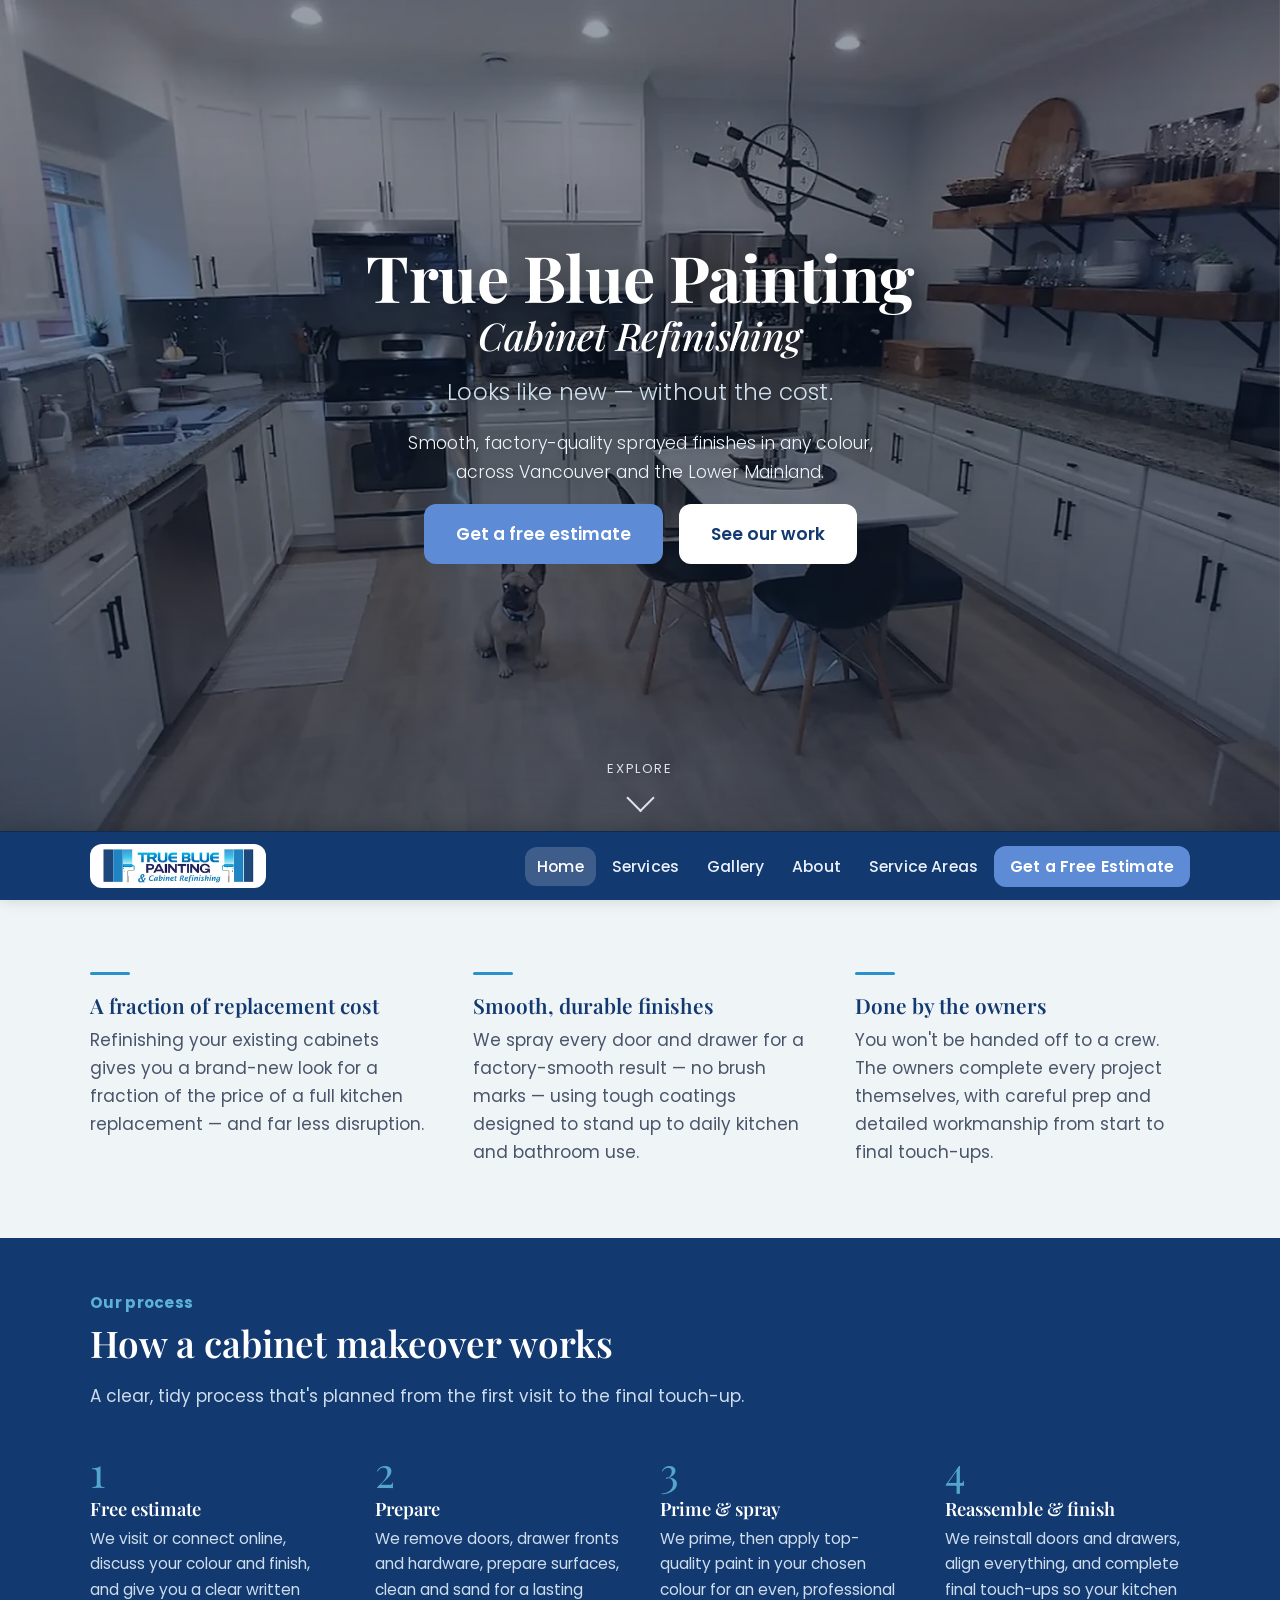
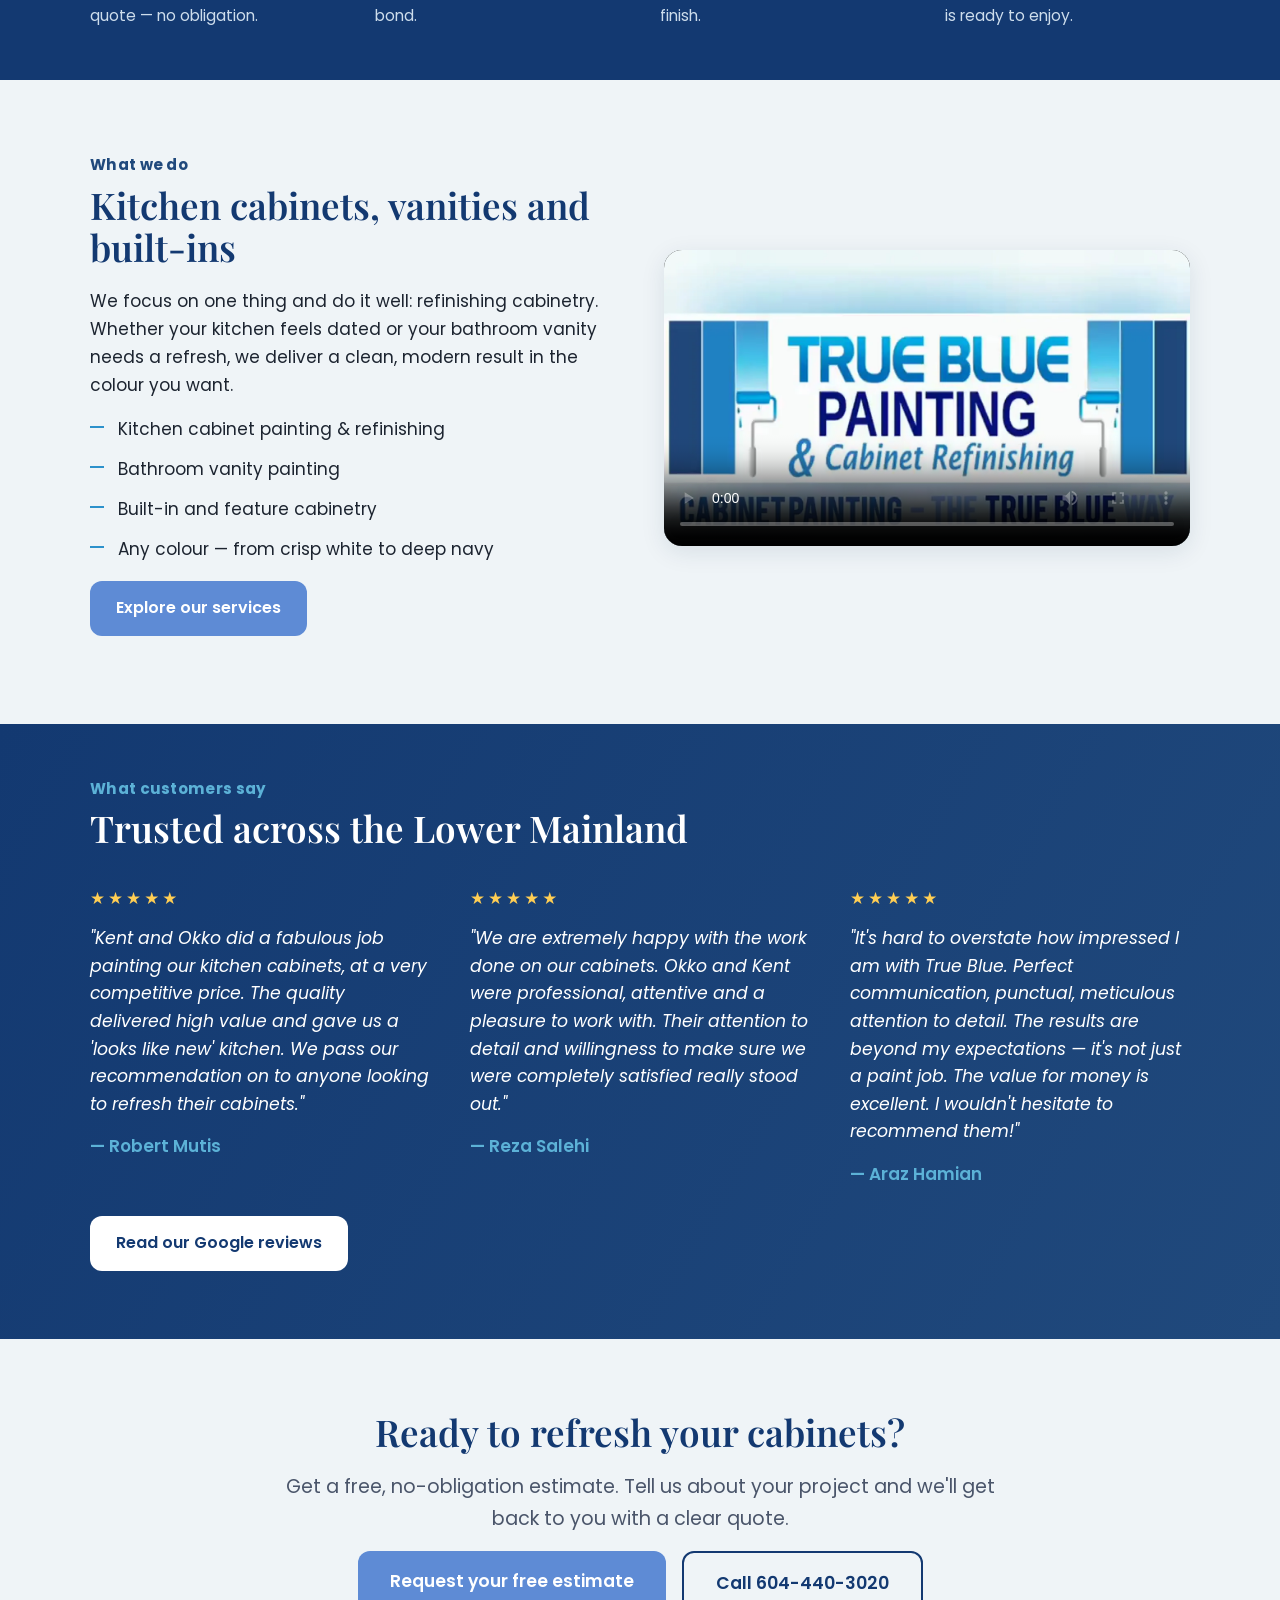
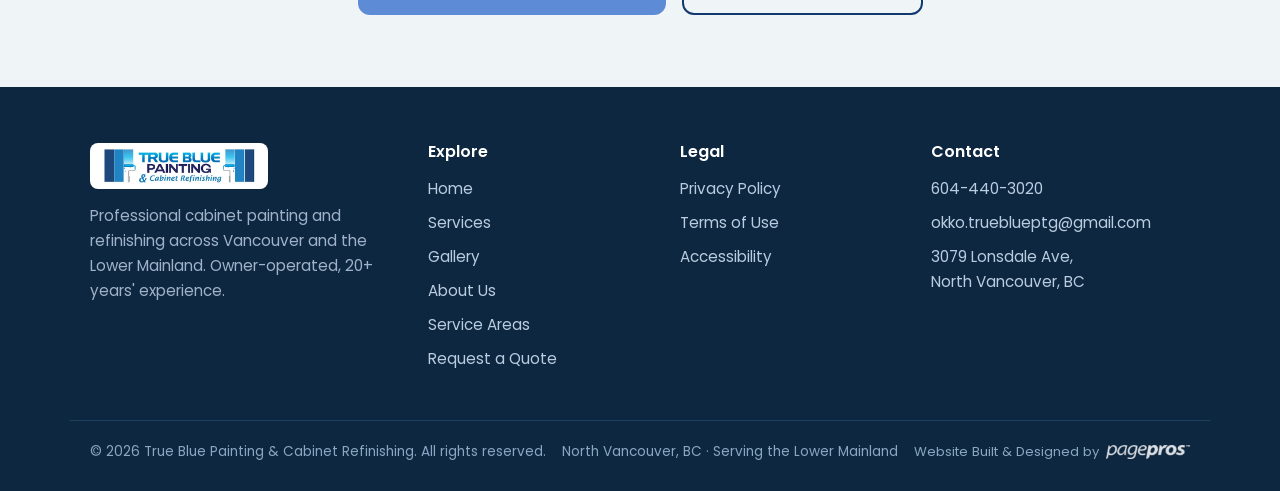
==== commit 7c786148: "Add files via upload" ====
--- a/index.html
+++ b/index.html
@@ -17,7 +17,7 @@
 <link rel="apple-touch-icon" href="assets/apple-touch-icon.png">
 <link rel="preconnect" href="https://fonts.googleapis.com"><link rel="preconnect" href="https://fonts.gstatic.com" crossorigin>
 <link href="https://fonts.googleapis.com/css2?family=Playfair+Display:wght@500;600;700&family=Poppins:wght@300;400;500;600;700&display=swap" rel="stylesheet">
-<link rel="stylesheet" href="assets/style.css?v=1794489524">
+<link rel="stylesheet" href="assets/style.css?v=1794497896">
 <script type="application/ld+json">
 {
   "@context":"https://schema.org",
@@ -227,6 +227,6 @@
 </footer>
 
 <script>document.getElementById('year').textContent=new Date().getFullYear();</script>
-<script src="assets/script.js?v=1794489524"></script>
+<script src="assets/script.js?v=1794497896"></script>
 </body>
 </html>
--- a/assets/style.css
+++ b/assets/style.css
@@ -149,6 +149,15 @@
 .hero-scroll .chev{width:20px;height:20px;border-right:2px solid currentColor;border-bottom:2px solid currentColor;transform:rotate(45deg);animation:heroBounce 1.8s infinite}
 @keyframes heroBounce{0%,100%{transform:rotate(45deg) translate(0,0)}50%{transform:rotate(45deg) translate(4px,4px)}}
 @media (prefers-reduced-motion:reduce){.hero-scroll .chev{animation:none}}
+/* Tablet tier: keep the desktop page layout, but bring the headline down to the phone's
+   balanced proportion so it isn't oversized on tablet screens (portrait and landscape). */
+@media (min-width:601px) and (max-width:1366px){
+  .hero-brand .brand-name{font-size:clamp(3.2rem,5vw,4.6rem)}
+  .hero-brand .brand-sub{font-size:clamp(1.9rem,3vw,2.7rem)}
+  .hero-tagline{font-size:clamp(1.15rem,1.8vw,1.5rem)}
+  .hero .lead{font-size:1.08rem}
+}
+
 @media (max-width:600px){
   /* Shorter, more compact hero on mobile so it all fits and more of the wide photo shows */
   .hero{min-height:0;flex-direction:column;padding-top:calc(var(--header-h) + 28px);padding-bottom:64px}
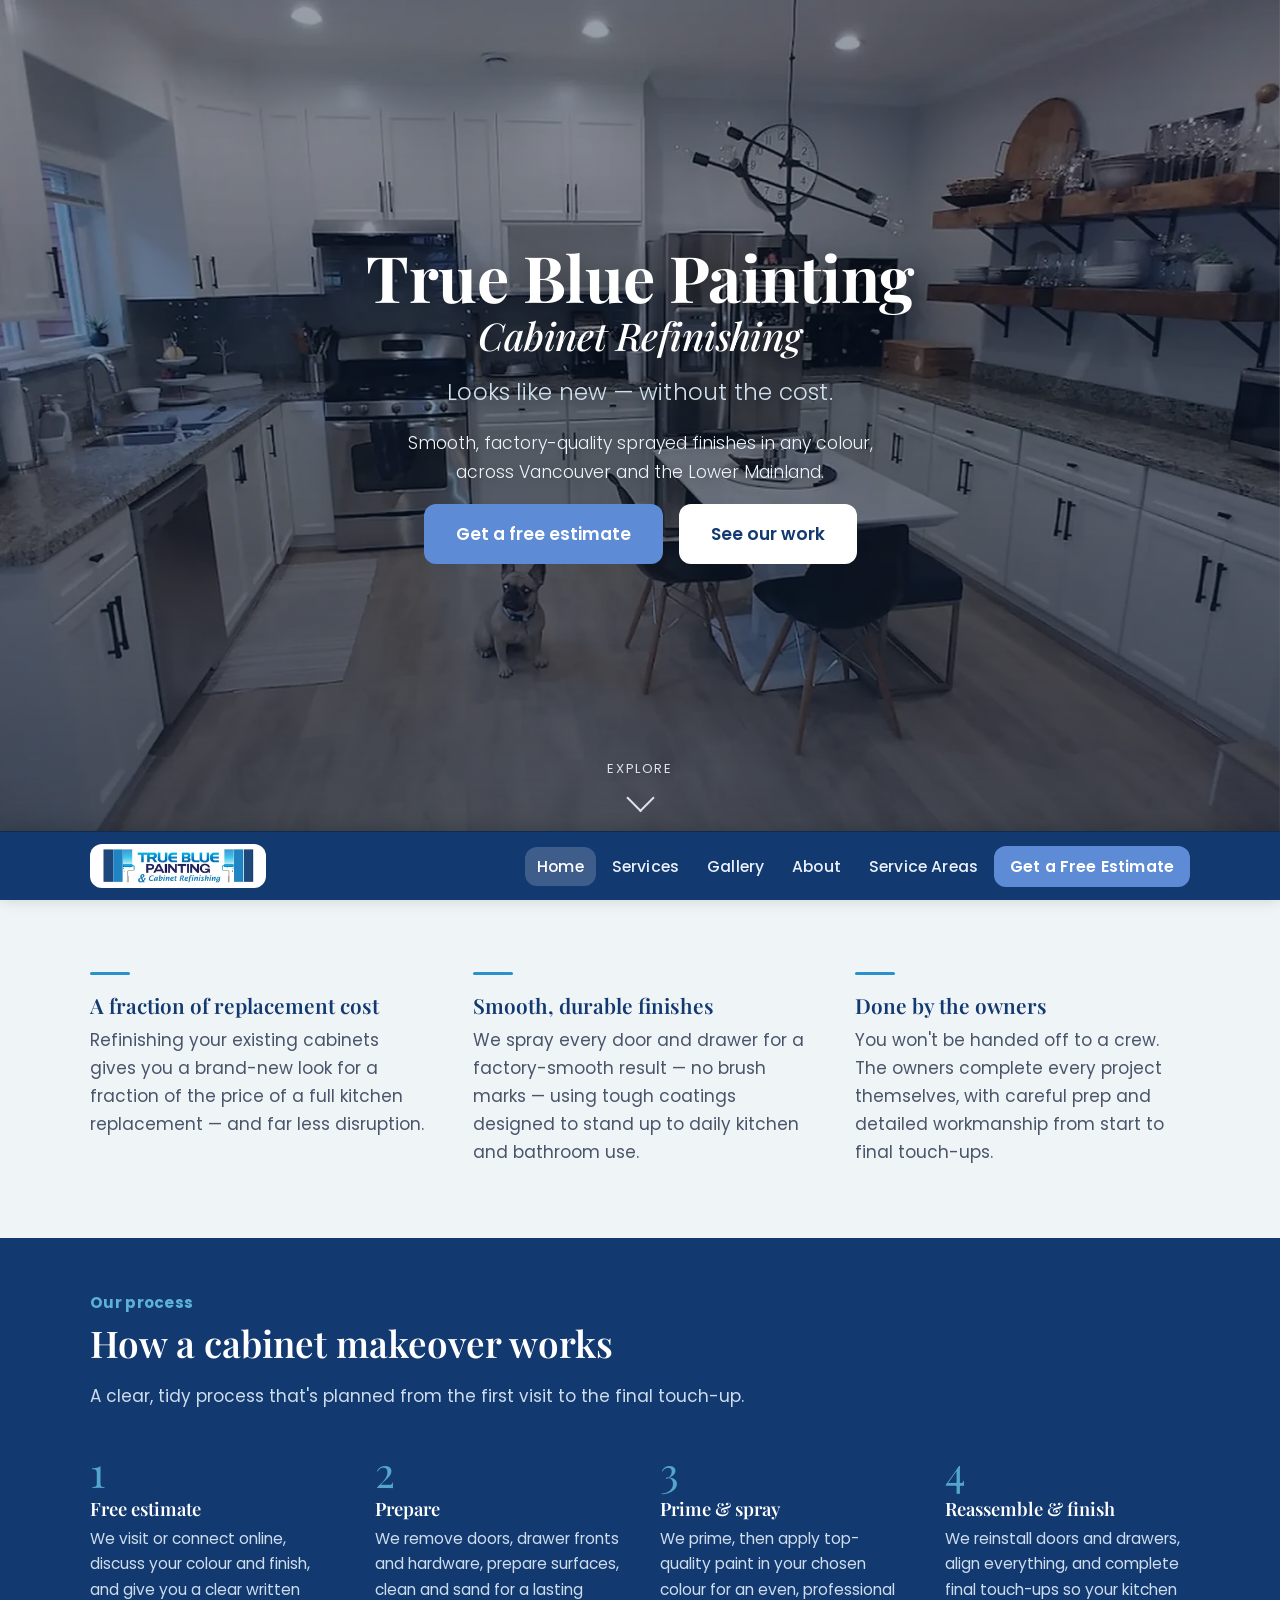
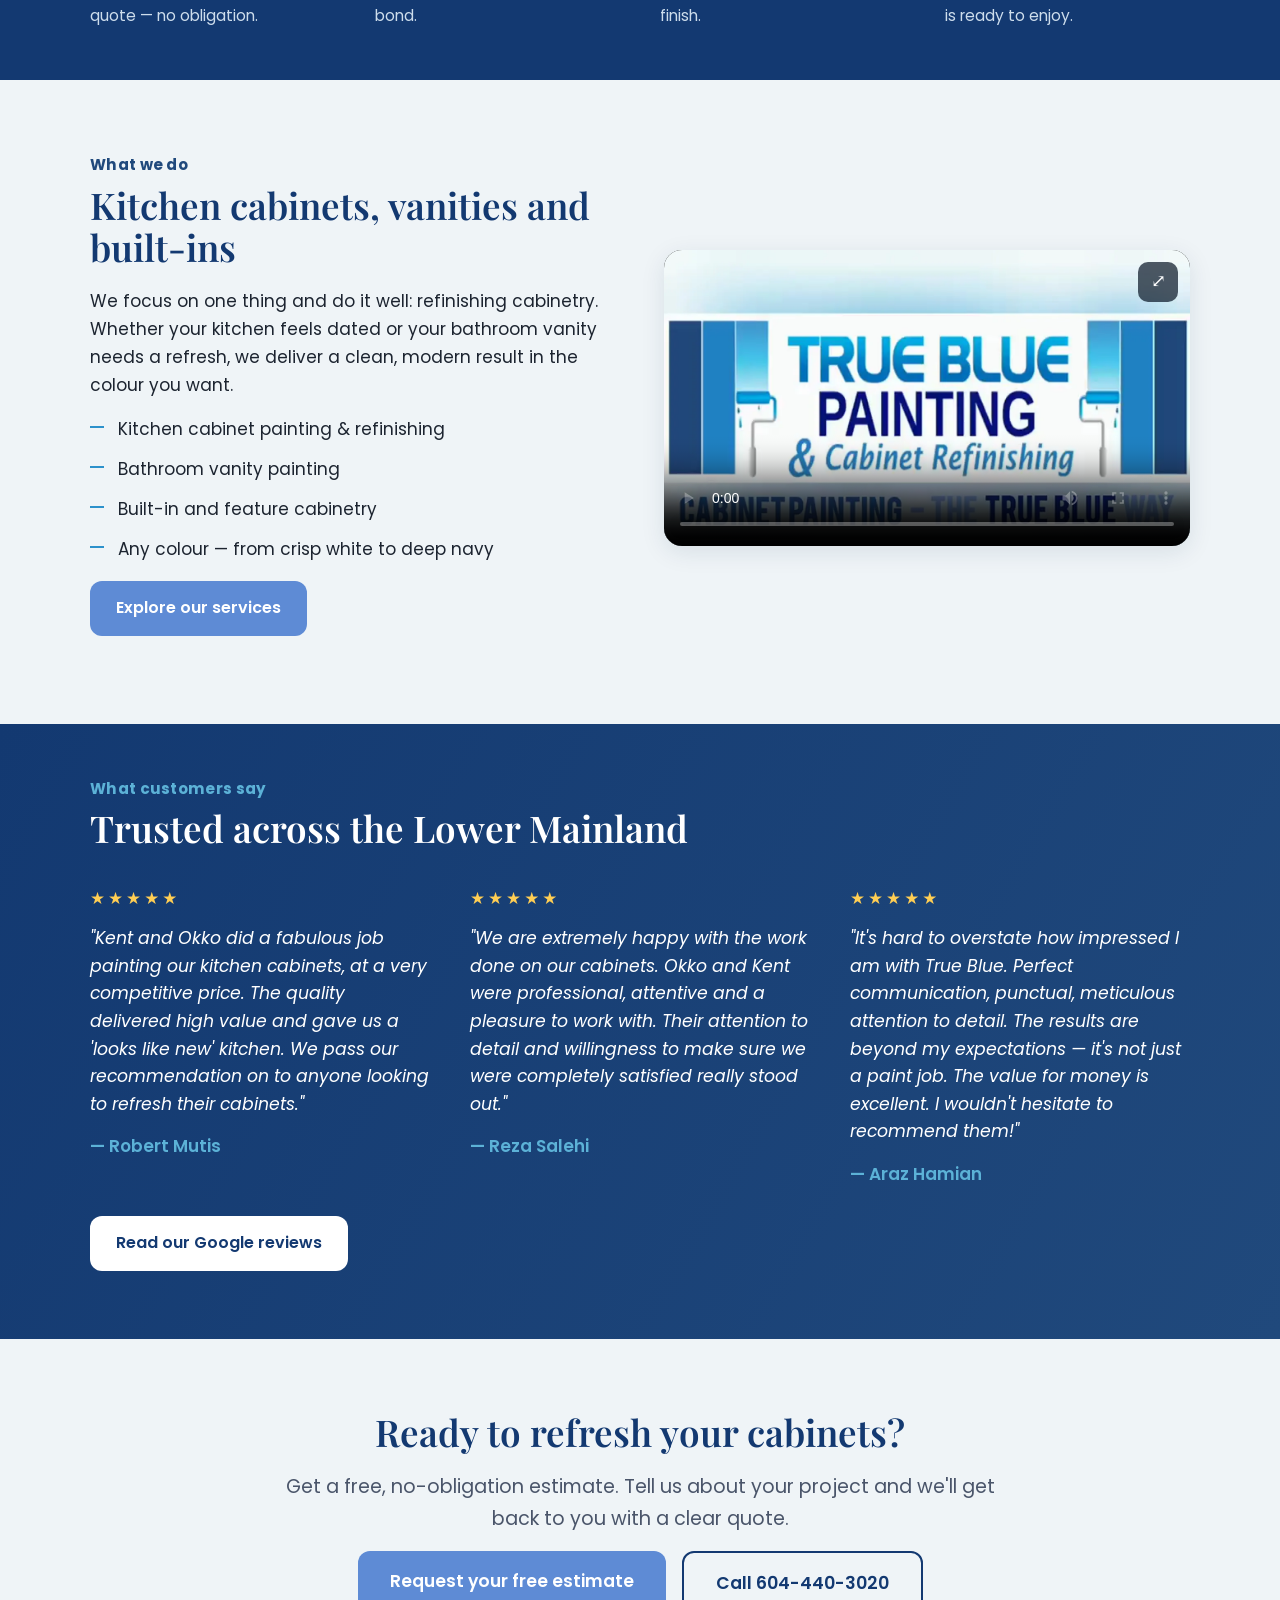
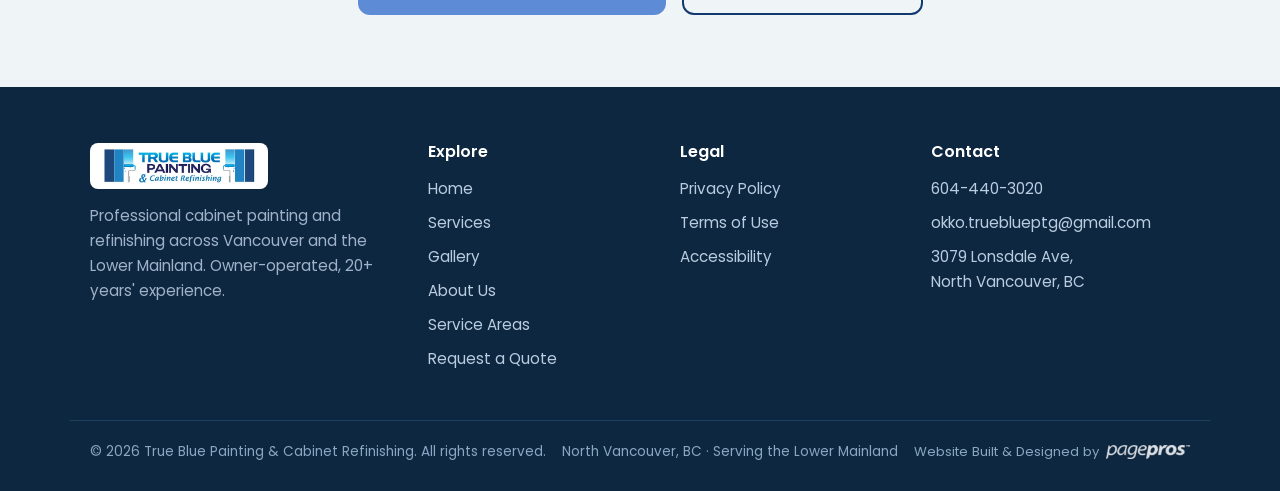
==== commit e836aeb4: "Add files via upload" ====
--- a/index.html
+++ b/index.html
@@ -17,7 +17,7 @@
 <link rel="apple-touch-icon" href="assets/apple-touch-icon.png">
 <link rel="preconnect" href="https://fonts.googleapis.com"><link rel="preconnect" href="https://fonts.gstatic.com" crossorigin>
 <link href="https://fonts.googleapis.com/css2?family=Playfair+Display:wght@500;600;700&family=Poppins:wght@300;400;500;600;700&display=swap" rel="stylesheet">
-<link rel="stylesheet" href="assets/style.css?v=1794497896">
+<link rel="stylesheet" href="assets/style.css?v=1794502556">
 <script type="application/ld+json">
 {
   "@context":"https://schema.org",
@@ -227,6 +227,16 @@
 </footer>
 
 <script>document.getElementById('year').textContent=new Date().getFullYear();</script>
-<script src="assets/script.js?v=1794497896"></script>
+<!-- Lightbox -->
+<div class="lightbox" id="lightbox" role="dialog" aria-modal="true" aria-label="Enlarged view">
+  <div class="lightbox-inner">
+    <button class="lightbox-close" id="lightbox-close" aria-label="Close">&times;</button>
+    <button class="lightbox-nav lightbox-prev" id="lightbox-prev" aria-label="Previous">&#8249;</button>
+    <button class="lightbox-nav lightbox-next" id="lightbox-next" aria-label="Next">&#8250;</button>
+    <div class="lightbox-stage" id="lightbox-stage"></div>
+    <p class="lightbox-cap" id="lightbox-cap"></p>
+  </div>
+</div>
+<script src="assets/script.js?v=1794502556"></script>
 </body>
 </html>
--- a/assets/style.css
+++ b/assets/style.css
@@ -174,6 +174,8 @@
   /* Scroll cue flows below buttons; extra bottom margin lifts it clear of the bar zone */
   .hero-scroll{position:static;transform:none;left:auto;bottom:auto;margin:1rem auto calc(var(--header-h) + 16px);width:100%}
   .hero-scroll .chev{width:16px;height:16px}
+  /* Cleaner page break: breathing space between the nav bar and the first section */
+  .hero + section{padding-top:56px}
 }
 
 /* ===== Before/After slider ===== */
@@ -344,3 +346,41 @@
 .pagepros-credit img{height:14px;width:auto;opacity:.85;transition:opacity .15s}
 .pagepros-credit:hover{color:#cfe0f0}
 .pagepros-credit:hover img{opacity:1}
+
+/* ===== Lightbox (pop-out large view for gallery + video) ===== */
+.gallery figure{cursor:zoom-in}
+
+.ba .ba-range{cursor:ew-resize} /* slider handle keeps its own cursor */
+.lightbox{position:fixed;inset:0;z-index:1000;display:none;align-items:center;justify-content:center;
+  background:rgba(8,20,36,.92);backdrop-filter:blur(2px);padding:env(safe-area-inset-top,0) 20px env(safe-area-inset-bottom,0)}
+.lightbox.open{display:flex}
+.lightbox-inner{position:relative;max-width:min(1100px,94vw);max-height:90vh;width:100%;display:flex;flex-direction:column;align-items:center}
+.lightbox-stage{width:100%;max-height:82vh;display:flex;align-items:center;justify-content:center}
+.lightbox-stage img,.lightbox-stage video{max-width:100%;max-height:82vh;width:auto;height:auto;border-radius:var(--radius-sm);box-shadow:0 10px 50px rgba(0,0,0,.5)}
+.lightbox-stage .ba{width:100%;max-width:1000px;aspect-ratio:4/3;max-height:82vh;cursor:default;box-shadow:0 10px 50px rgba(0,0,0,.5)}
+.lightbox-cap{color:#eaf1f8;text-align:center;margin-top:14px;font-size:1rem;font-weight:500;min-height:1.2em}
+.lightbox-close{position:absolute;top:-6px;right:-6px;width:44px;height:44px;border-radius:50%;border:none;cursor:pointer;
+  background:#fff;color:var(--blue-deep);font-size:1.5rem;line-height:1;display:flex;align-items:center;justify-content:center;box-shadow:0 4px 16px rgba(0,0,0,.3)}
+.lightbox-close:hover{background:#eef2f6}
+/* Prev / next arrows */
+.lightbox-nav{position:absolute;top:50%;transform:translateY(-50%);width:48px;height:48px;border-radius:50%;border:none;cursor:pointer;
+  background:rgba(255,255,255,.9);color:var(--blue-deep);font-size:1.5rem;display:flex;align-items:center;justify-content:center;box-shadow:0 4px 16px rgba(0,0,0,.3);z-index:2}
+.lightbox-nav:hover{background:#fff}
+.lightbox-prev{left:-8px}
+.lightbox-next{right:-8px}
+@media (max-width:600px){
+  .lightbox-nav{width:40px;height:40px;font-size:1.2rem}
+  .lightbox-prev{left:2px}.lightbox-next{right:2px}
+  .lightbox-close{top:-48px;right:0}
+}
+body.lightbox-locked{overflow:hidden}
+
+/* Expand button overlay on the showcase video */
+.video-expand{position:absolute;top:12px;right:12px;z-index:3;width:40px;height:40px;border-radius:10px;border:none;cursor:pointer;
+  background:rgba(8,20,36,.7);color:#fff;font-size:1.1rem;display:flex;align-items:center;justify-content:center;transition:background .15s}
+.video-expand:hover{background:rgba(8,20,36,.9)}
+
+/* Expand button on before/after sliders */
+.ba-expand{position:absolute;top:10px;right:10px;z-index:5;width:38px;height:38px;border-radius:10px;border:none;cursor:pointer;
+  background:rgba(8,20,36,.7);color:#fff;font-size:1.05rem;display:flex;align-items:center;justify-content:center;transition:background .15s}
+.ba-expand:hover{background:rgba(8,20,36,.9)}
